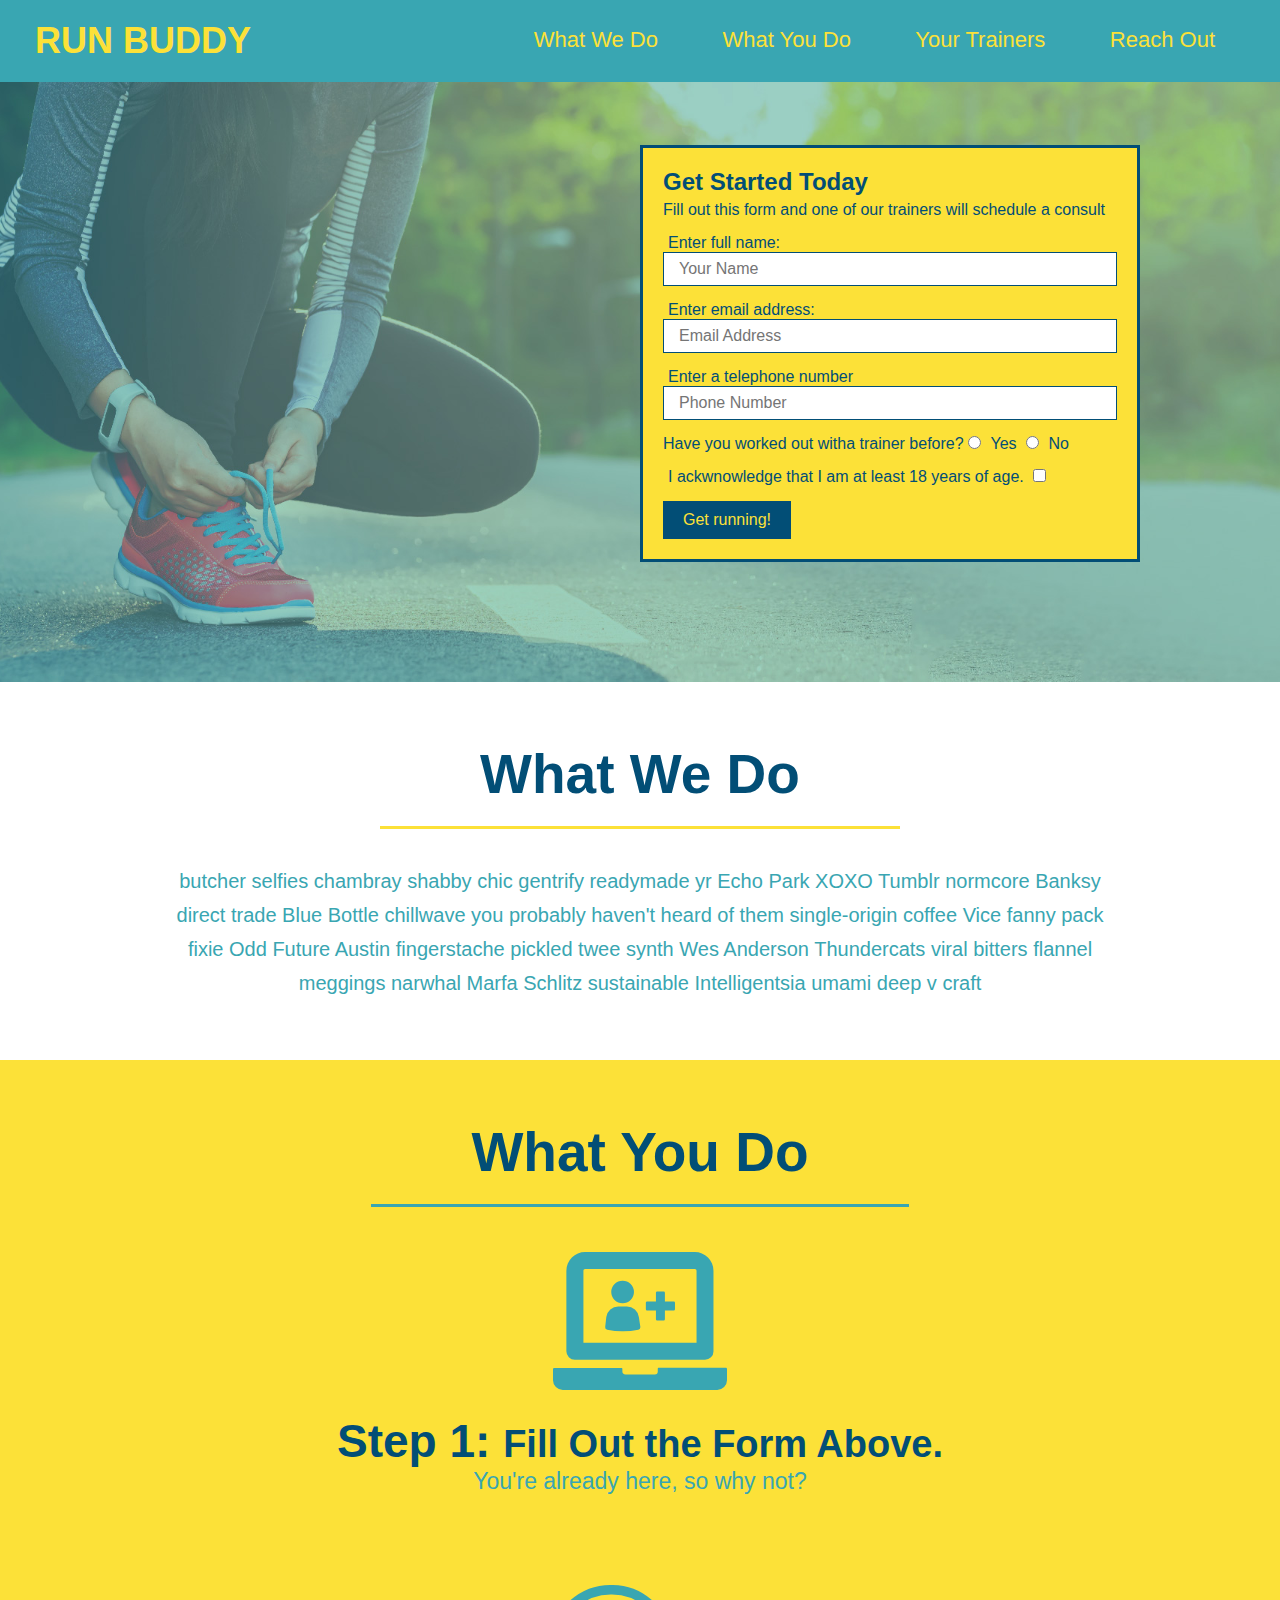
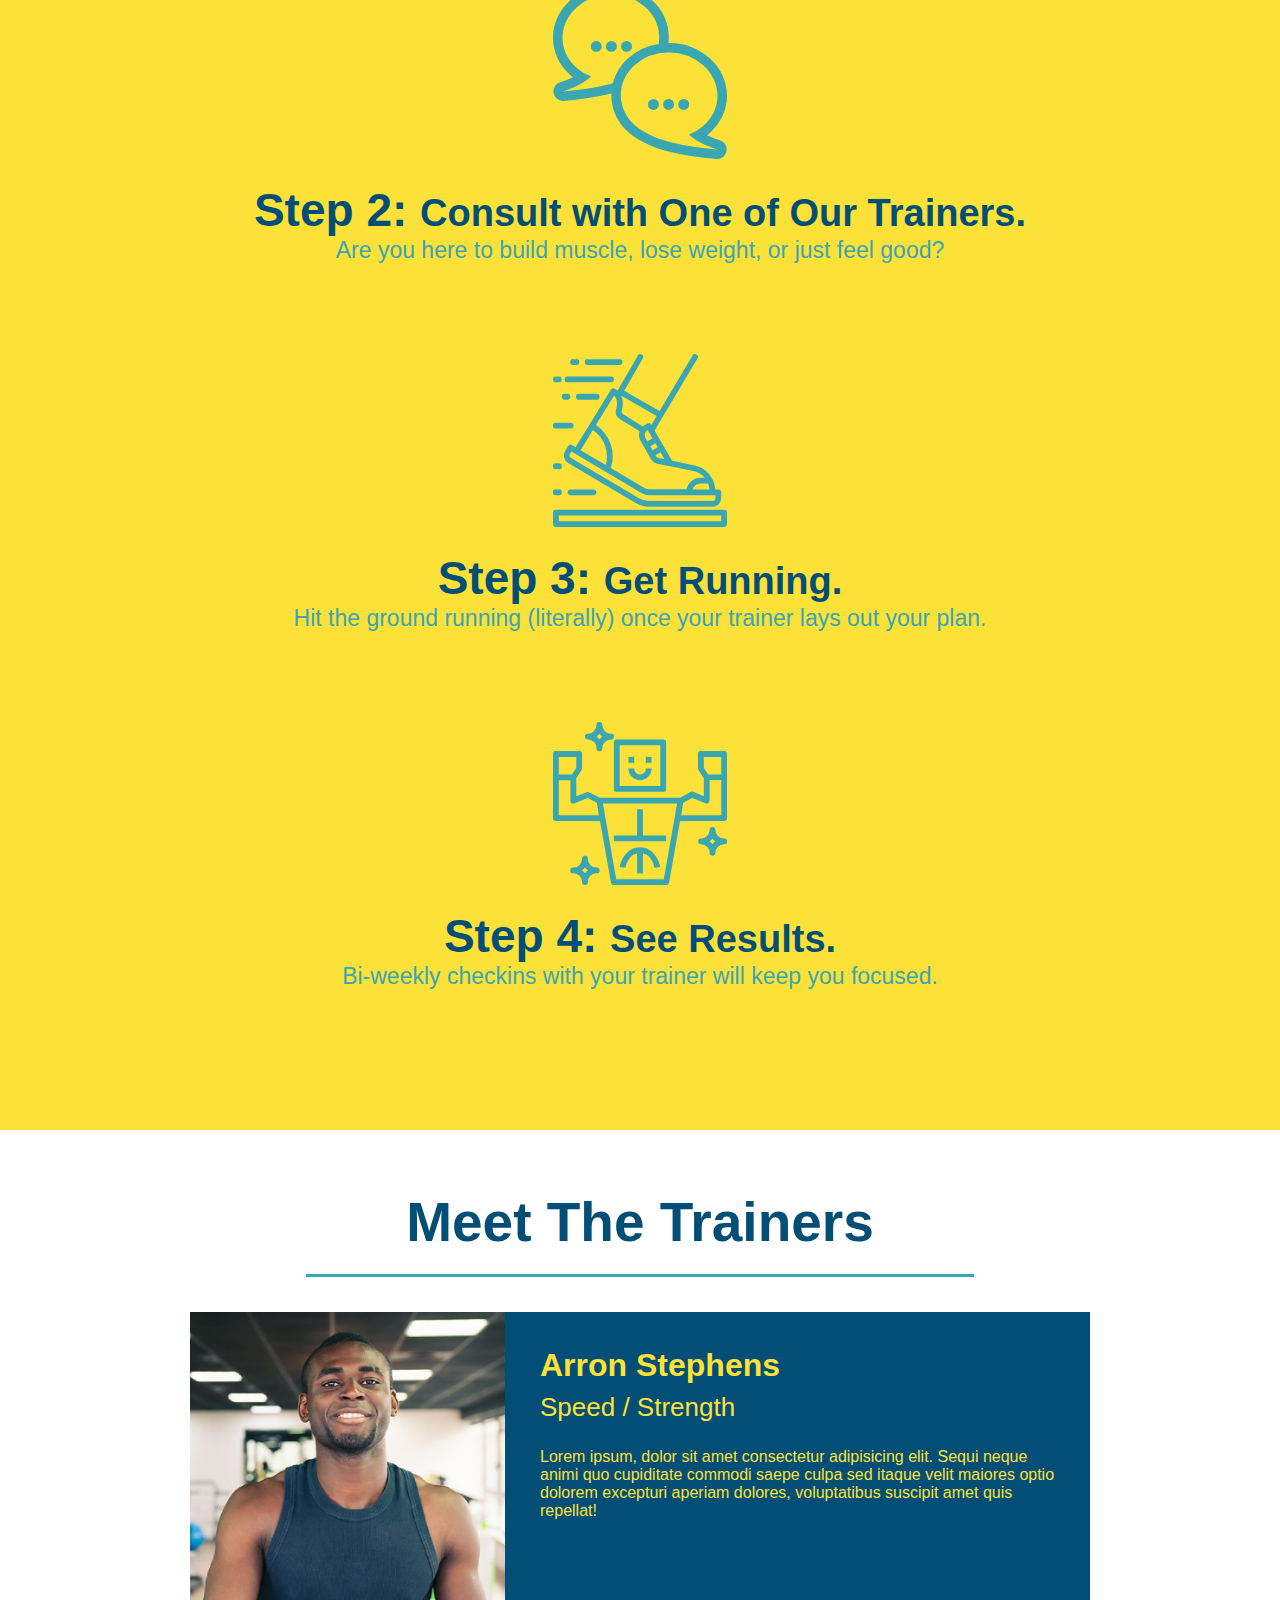
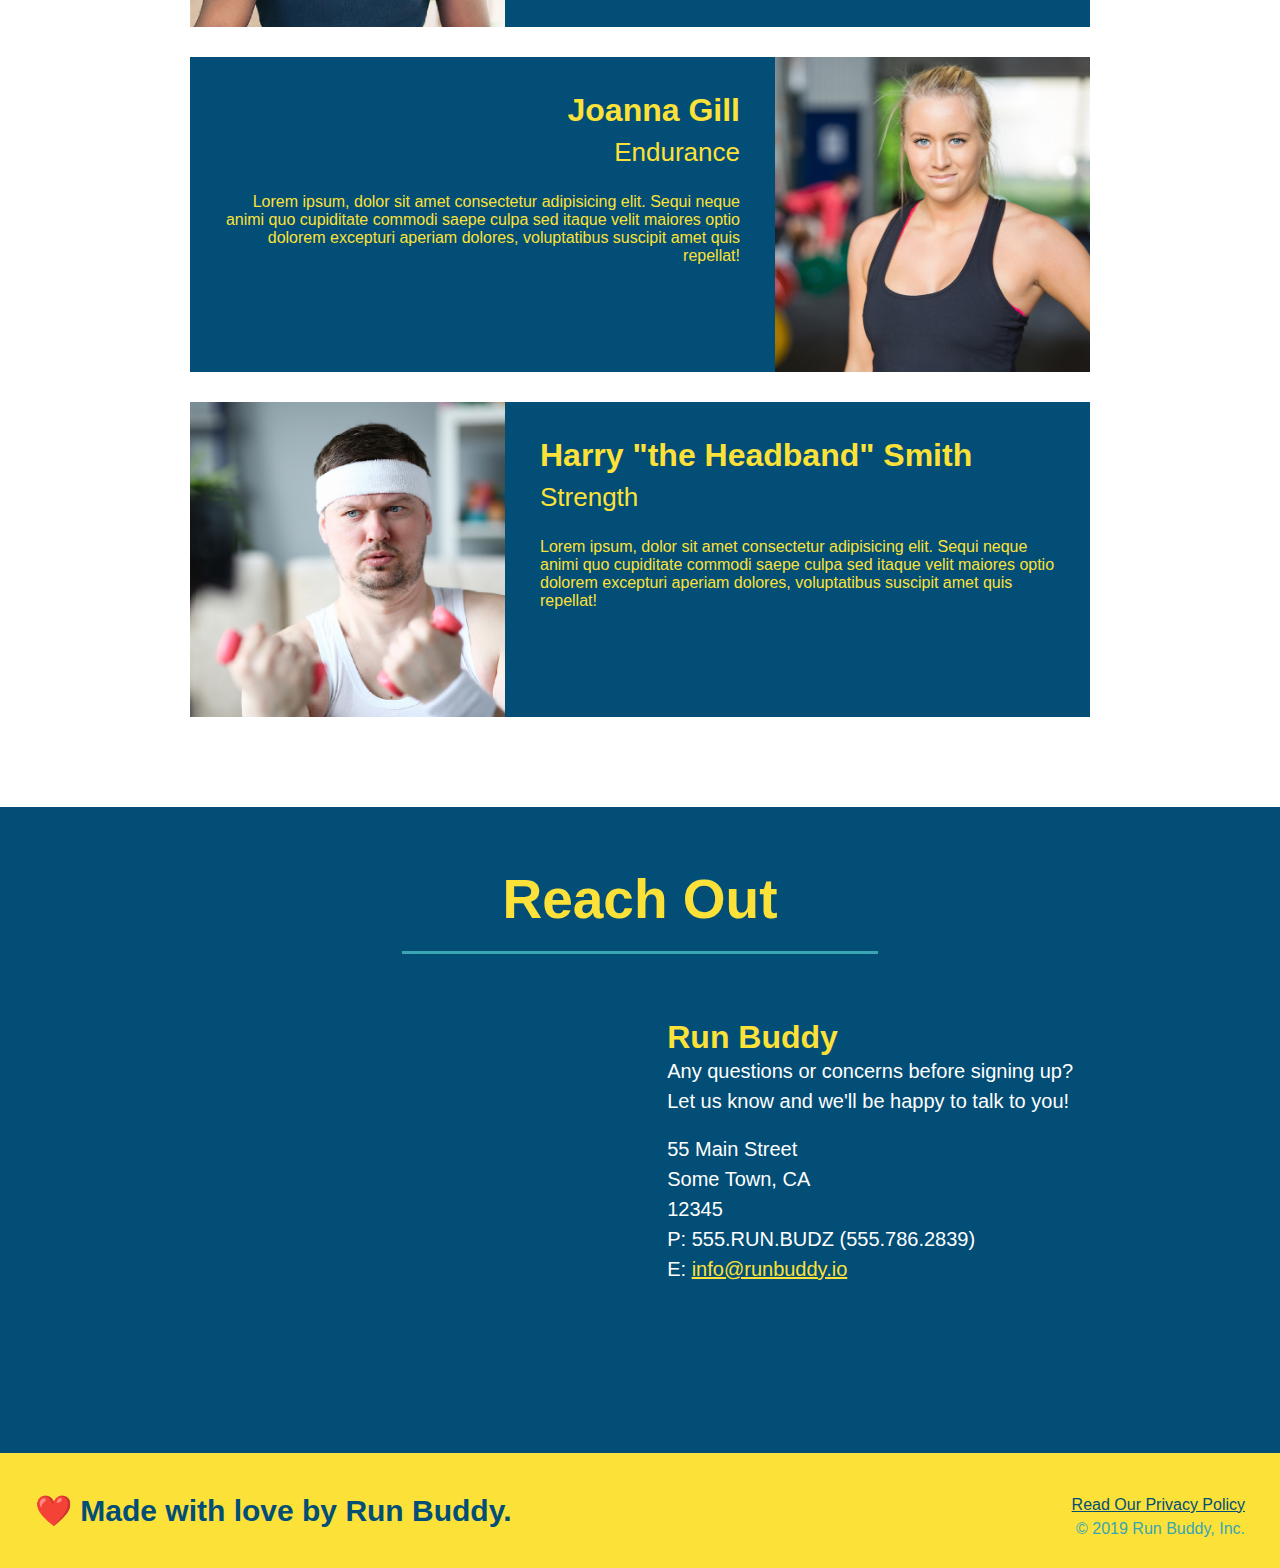
==== index.html @ a7b2d814 "privacy policy" ====
<!DOCTYPE html>
<html lang="en">
    <head>
        <meta charset="UTF-8" />
        <title>Run Buddy</title>
        <link rel="stylesheet" href=" ./assets/css/style.css" />
    </head>
    <body>
        <!-- navigation -->
        <header>
            <h1>
                <a href="/">RUN BUDDY</a>
            </h1>
            <nav>
                <!-- Unordered list element -->
                <ul>
                    <!-- list item element -->
                    <li>
                        <!-- Anchor element -->
                        <a href="#what-we-do">What We Do</a>
                    </li>
                    <li>
                        <a href="#what-you-do">What You Do</a>
                    </li>
                    <li>
                        <a href="#your-trainers">Your Trainers</a>
                    </li>
                    <li>
                        <a href="#reach-out">Reach Out</a>
                    </li>
                </ul>
            </nav>
        </header>

        <!-- hero/jumbotron -->
        <section class="hero">
            <div class="hero-form">
                <h3>Get Started Today</h3>
                <p>Fill out this form and one of our trainers will schedule a consult</p>
                <!-- add form element -->
                <form>
                    <label for="name">Enter full name:</label>
                    <input type="text" placeholder="Your Name" name="name" id="name" class="form-input" />

                    <label for="email">Enter email address:</label>
                    <input type="email" placeholder="Email Address" name="email" id="email" class="form-input" />

                    <label for="phone">Enter a telephone number</label>
                    <input for="tel" placeholder="Phone Number" name="phone" id="phone" class="form-input" />
                    <p>
                        Have you worked out witha  trainer before?
                        <input type="radio" name="trainer-confirm" id="trainer-yes" />
                        <label for="trainer-yes">Yes</label>

                        <input type="radio" name="trainer-confirm" id="trainer-no" />
                        <label for="trainer-no">No</label>  
                    </p>
                    <p>
                        <label for="checkbox">
                        I ackwnowledge that I am at least 18 years of age.
                        </label>
                        <input type="checkbox" name="age-confirm" id="checkbox" />
                    </p>
                    <button type="submit">
                        Get running!
                    </button>
                </form>
            </div>
        </section>
        <!-- end hero -->

        <!-- "what we do" section -->
        <section id="what-we-do" class="intro">
            <h2 class="section-title primary-border">What We Do</h2>
            <p>
                butcher selfies chambray shabby chic gentrify readymade yr Echo Park XOXO Tumblr normcore Banksy direct trade Blue Bottle chillwave you probably haven't heard of them single-origin coffee Vice fanny pack fixie Odd Future Austin fingerstache pickled twee synth Wes Anderson Thundercats viral bitters flannel meggings narwhal Marfa Schlitz sustainable Intelligentsia umami deep v craft
            </p>
        </section>

        <!-- "what you do" section -->
        <section id="what-you-do" class="steps">
            <h2 class="section-title secondary-border">What You Do</h2>
            
            <div>
                <img src="./assets/css/images/step-1.svg" alt="" />
                <h3>Step 1: <span>Fill Out the Form Above.</span></h3>
                <p>You're already here, so why not?</p>
            </div>

            <div>
                <img src="./assets/css/images/step-2.svg" alt="" />
                <h3>Step 2: <span>Consult with One of Our Trainers.</span></h3>
                <p>Are you here to build muscle, lose weight, or just feel good?</p>
            </div>

            <div>
                <img src="./assets/css/images/step-3.svg" alt="" />
                <h3>Step 3: <span>Get Running.</span></h3>
                <p>Hit the ground running (literally) once your trainer lays out your plan.</p>
            </div>

            <div>
                <img src="./assets/css/images/step-4.svg" alt="" />
                <h3>Step 4: <span>See Results.</span></h3>
                <p>Bi-weekly checkins with your trainer will keep you focused.</p>
            </div>
        </section>

        <!--"meet the trainers" section -->
        <section id="your-trainers" class="trainers">
            <h2 class="section-title secondary-border">
                Meet The Trainers
            </h2>
            <article class="trainer">
                <img src="./assets/css/images/trainer-1.jpg" alt="Arron Stephens in his workout clothes, ready to pump iron" />
                <div class="trainer-bio text-left">
                    <h3>Arron Stephens</h3>
                    <h4>Speed / Strength</h4>
                    <p>
                        Lorem ipsum, dolor sit amet consectetur adipisicing elit. Sequi neque animi quo cupiditate commodi saepe culpa sed
                        itaque velit maiores optio dolorem excepturi aperiam dolores, voluptatibus suscipit amet quis repellat!                  
                    </p>
                </div>
            </article>
            <article class="trainer">
                <div class="trainer-bio text-right">
                    <h3>Joanna Gill</h3>
                    <h4>Endurance</h4>
                    <p>
                        Lorem ipsum, dolor sit amet consectetur adipisicing elit. Sequi neque animi quo cupiditate commodi saepe culpa sed
                        itaque velit maiores optio dolorem excepturi aperiam dolores, voluptatibus suscipit amet quis repellat!                    
                    </p>
                </div>
                <img src="./assets/css/images/trainer-2.jpg" alt="Joanna Gill cooling off after a workout." />
            </article>
            <article class="trainer">
                <img src="./assets/css/images/trainer-3.jpg" alt="Harry Smith wearing a headband and lifting comically small pink weights." />
                <div class="trainer-bio text-left">
                    <h3>Harry "the Headband" Smith</h3>
                    <h4>Strength</h4>
                    <p>
                        Lorem ipsum, dolor sit amet consectetur adipisicing elit. Sequi neque animi quo cupiditate commodi saepe culpa sed
                        itaque velit maiores optio dolorem excepturi aperiam dolores, voluptatibus suscipit amet quis repellat!                  
                    </p>
                </div>
            </article>
        </section>

        <!--"reach out" section -->
        <section id="reach-out" class="contact">
            <h2 class="section-title secondary-border">Reach Out</h2>
            <div class="contact-info">
                <iframe src="https://www.google.com/maps/embed?pb=!1m18!1m12!1m3!1d3147.1079747227936!2d-120.42364418397035!3d37.92790791110593!2m3!1f0!2f0!3f0!3m2!1i1024!2i768!4f13.1!3m3!1m2!1s0x8090c49129b6ac57%3A0xb56c7eb95a2cd8bd!2sMain%20St%2C%20California%2095327!5e0!3m2!1sen!2sus!4v1616426329495!5m2!1sen!2sus"
                style="border:0;" 
                allowfullscreen="" 
                loading="lazy">
                </iframe>
                <div class="contact-info">
                 <h3>Run Buddy</h3>
                 <p>
                    Any questions or concerns before signing up?
                    <br />
                    Let us know and we'll be happy to talk to you!
                 </p>
                 <br>
                 <address>
                    55 Main Street<br />
                    Some Town, CA<br />
                    12345 <br />
                    P: 555.RUN.BUDZ (555.786.2839) <br />
                    E: <a href="mailto:info@runbuddy.io">info@runbuddy.io</a>
                 </address>
                </div>
            </div>
        </section>

        <!--"footer"-->
        <footer>
            <h2>❤️ Made with love by Run Buddy.</h2>
            <div>
                <a href="privacy-policy.html">Read Our Privacy Policy</a><br />
                &copy; 2019 Run Buddy, Inc.
            </div>
        </footer>
    </body>
</html>
---- assets/css/style.css ----
body {
    font-family:  Helvetica, Arial, sans-serif;
}

body {
    /* Css Comment */
    color: #39a6b2;
    font-family: Helvetica, Arial, sans-serif;
}

/* spply styles to to <header> */
header {
    padding: 20px 35px;
    background-color: #39a6b2;
}

header h1 {
    font-weight: bold;
    font-size: 36px;
    color: #fce138;
    margin: 0;
    display: inline;
}

header a {
    text-decoration: none;
    color: #fce138;
}

header nav {
    float: right;
    margin: 7px 0;
}

header nav ul li {
    display: inline;
}

header nav ul li a {
    margin: 0 30px;
    font-weight: ligher;
    font-size: 22px;
}

* {
    margin: 0;
    padding: 0;
    box-sizing: border-box;
}

footer {
    background: #fce138;
    width: 100%;
    padding: 40px 35px;
}

footer h2 {
    display: inline;
    color: #024e76;
    font-size: 30px;
    margin: 0;
}

footer div {
    float: right;
    line-height: 1.5;
    text-align: right;
}

footer a {
    color: #024e76;
}

section {
    padding: 60px;
}

.hero {
    background-image: url("../css/images/hero-bg.jpg");
    height: 600px;
    background-size: cover;
    background-position: center;
    position: relative;
}

.hero-form {
    color: #024e76;
    background-color: #fce138;
    padding:20px;
    width: 500px;
    border: solid 3px #024e76;
    position: absolute;
    bottom: 120px;
    right: 140px;
}

.hero-form h3 {
    font-size: 24px;
    margin: 0;
}

.hero-form p {
    margin: 5px 0 15px 0;
}

.form-input {
    border: 1px solid #024e76;
    display: block;
    padding: 7px 15px;
    font-size: 16px;
    color: #024e76;
    width: 100%;
    margin-bottom: 15px;
}

.hero-form label {
    margin: 0 5px;
}

.hero-form button {
    background-color: #024e76;
    color: #fce138;
    border: none;
    padding: 10px 20px;
    font-size: 16px;
}

.intro {
    text-align: center;
}

.intro p {
    line-height: 1.7;
    color: #39a6b2;
    width: 80%;
    font-size: 20px;
    margin: 0 auto;
}

.steps {
    text-align: center;
    background: #fce138;
}

.section-title {
    font-size: 55px;
    color: #024e76;
    margin-bottom: 35px;
    padding: 0 100px 20px 100px;
    display: inline-block;
    border-bottom: 3px solid;
}

.primary-border {
    border-color: #fce138;
}

.secondary-border {
    border-color: #39a6b2;
}

.steps div {
    margin-bottom: 80px;
}

.steps img {
    width: 15%;
    margin: 10px 0;
}

.steps h3 {
    color: #024e76;
    font-size: 46px;
    margin-top: 10px;
}

.steps p {
    color: #39a6b2;
    font-size: 23px;
}

.steps span {
    font-size: 38px;
}

.trainers {
    text-align: center;
}

.trainer {
    width: 900px;
    margin: 0 auto 30px auto;
    background: #024e76;
    color: #fce138;
    overflow: auto;
}

.trainer img {
    width: 35%;
    float: left;
}

.trainer-bio {
    padding: 35px;
    float: left;
    width: 65%;
}

.text-left {
    text-align: left;
}

.text-right {
    text-align: right;
}

.trainer-bio h3 {
    font-size: 32px;
    margin-bottom: 8px;
}

.trainer-bio h4 {
    font-weight: lighter;
    font-size: 26px;
    margin-bottom: 25px;
}

.trianer-bio p {
    font-size: 17px;
    line-height: 1.3;
}

.primary-border {
    border-color: #fce138;
}

.secondary-border {
    border-color: #39a6b2;
}

.contact {
    text-align: center;
    background: #024e76;
}

.contact h2 {
    color: #fce138;
}

.contact-info iframe {
    width: 400px;
    height: 400px;
}

.contact-info div{
    width: 410px;
    display: inline-block;
    vertical-align: top;
    text-align: left;
    margin: 30px 0 0 60px;
    color: white;
}

.contact-info h3{
    color: #fce138;
    font-size: 32px;
}

.contact-info p, .contact-info address {
    margin: 20px o;
    line-height: 1.5;
    font-size: 20px;
    font-style: normal;
}

.contact-info a {
    color: #fce138;
}

.page-title {
    color: #fce138;
    display: inline-block;
    border-bottom: solid 4px #fce138;
    padding: 0 80px 15px 80px;
    font-weight: normal;
    font-size: 42px;
    font-style: italic;
}
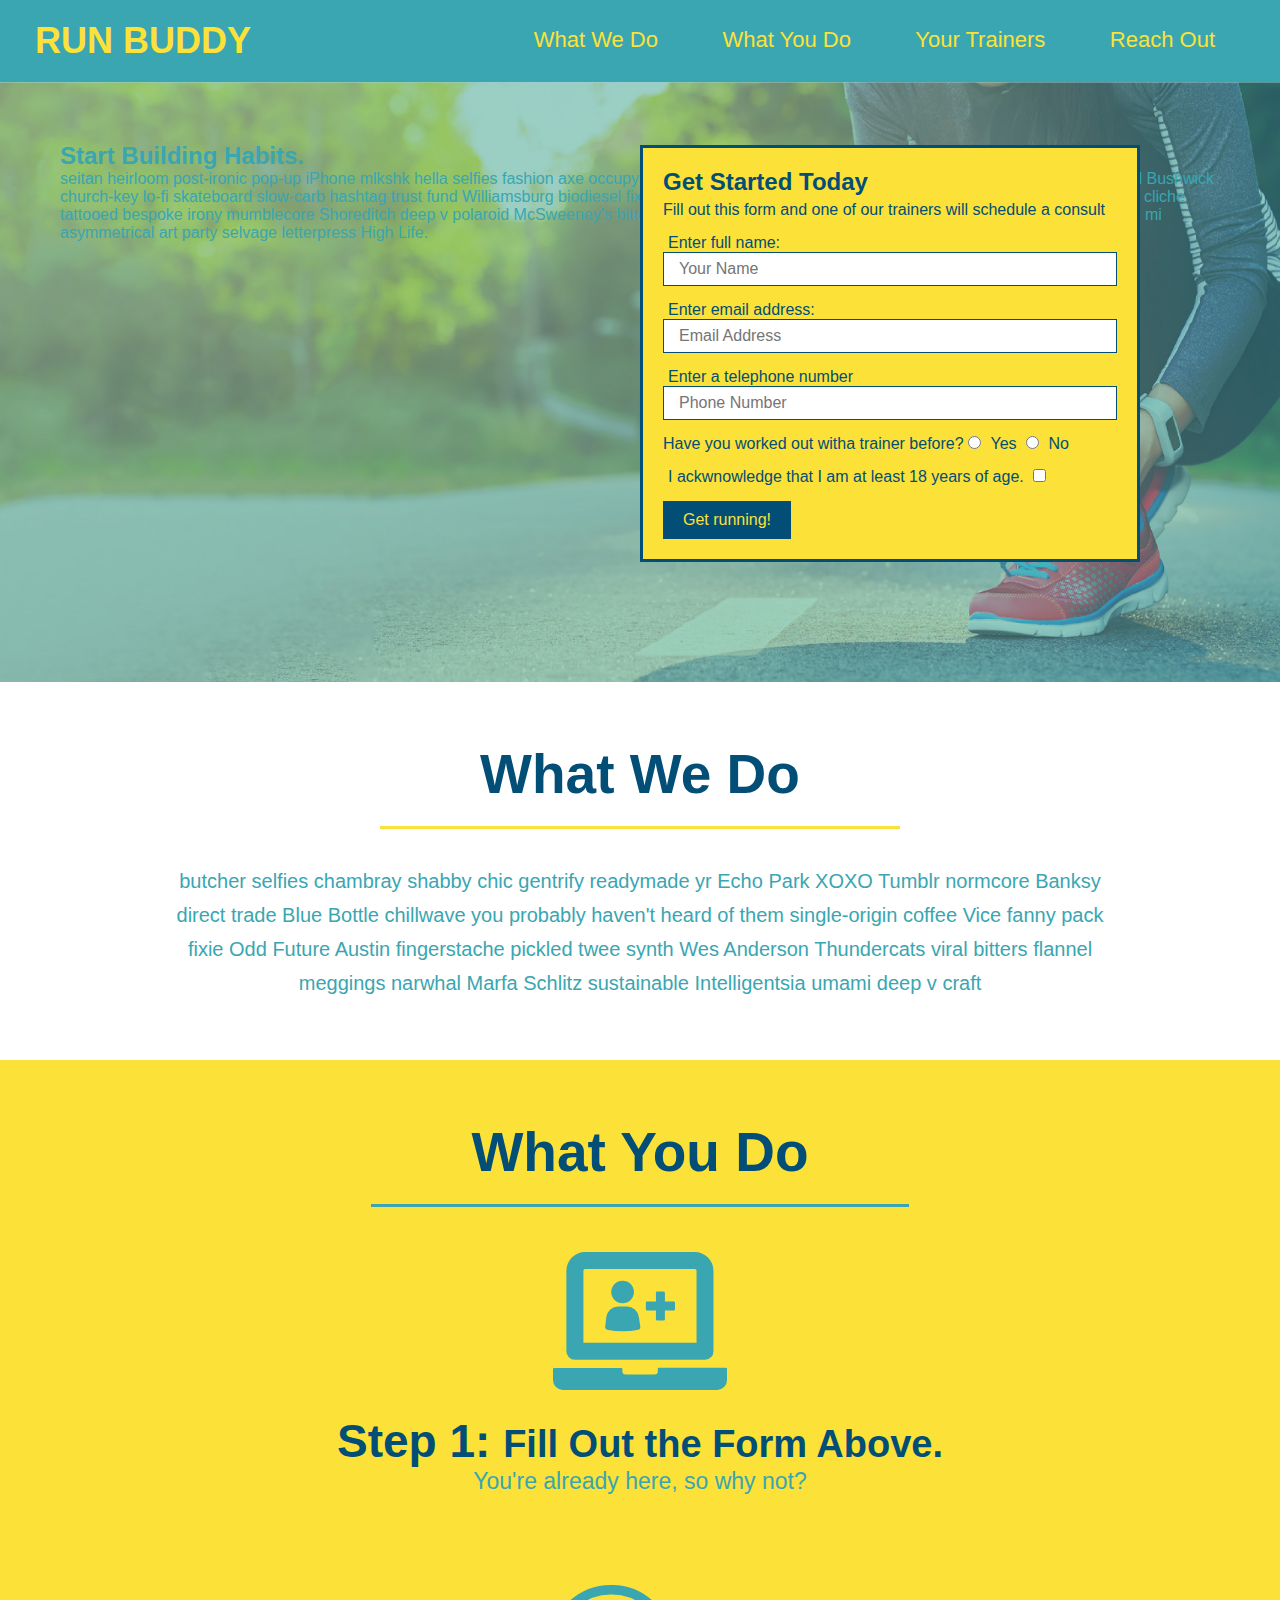
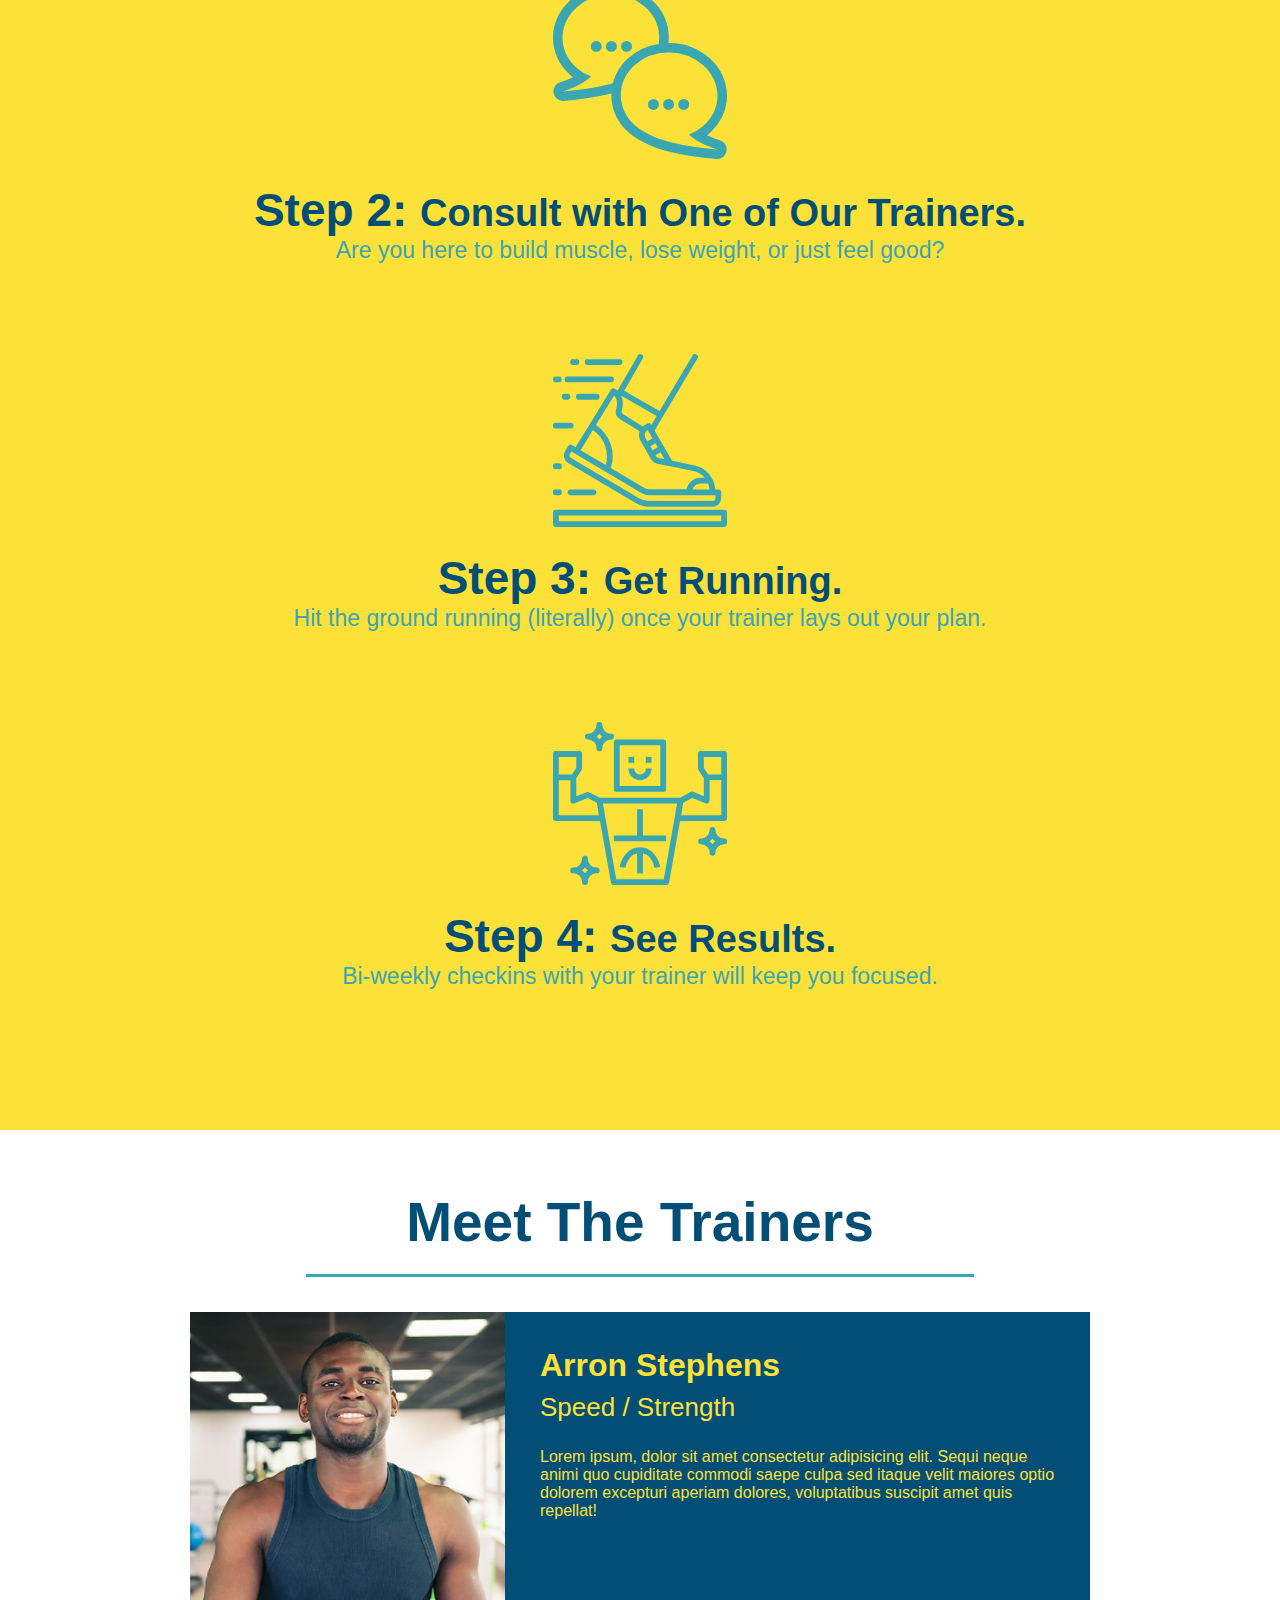
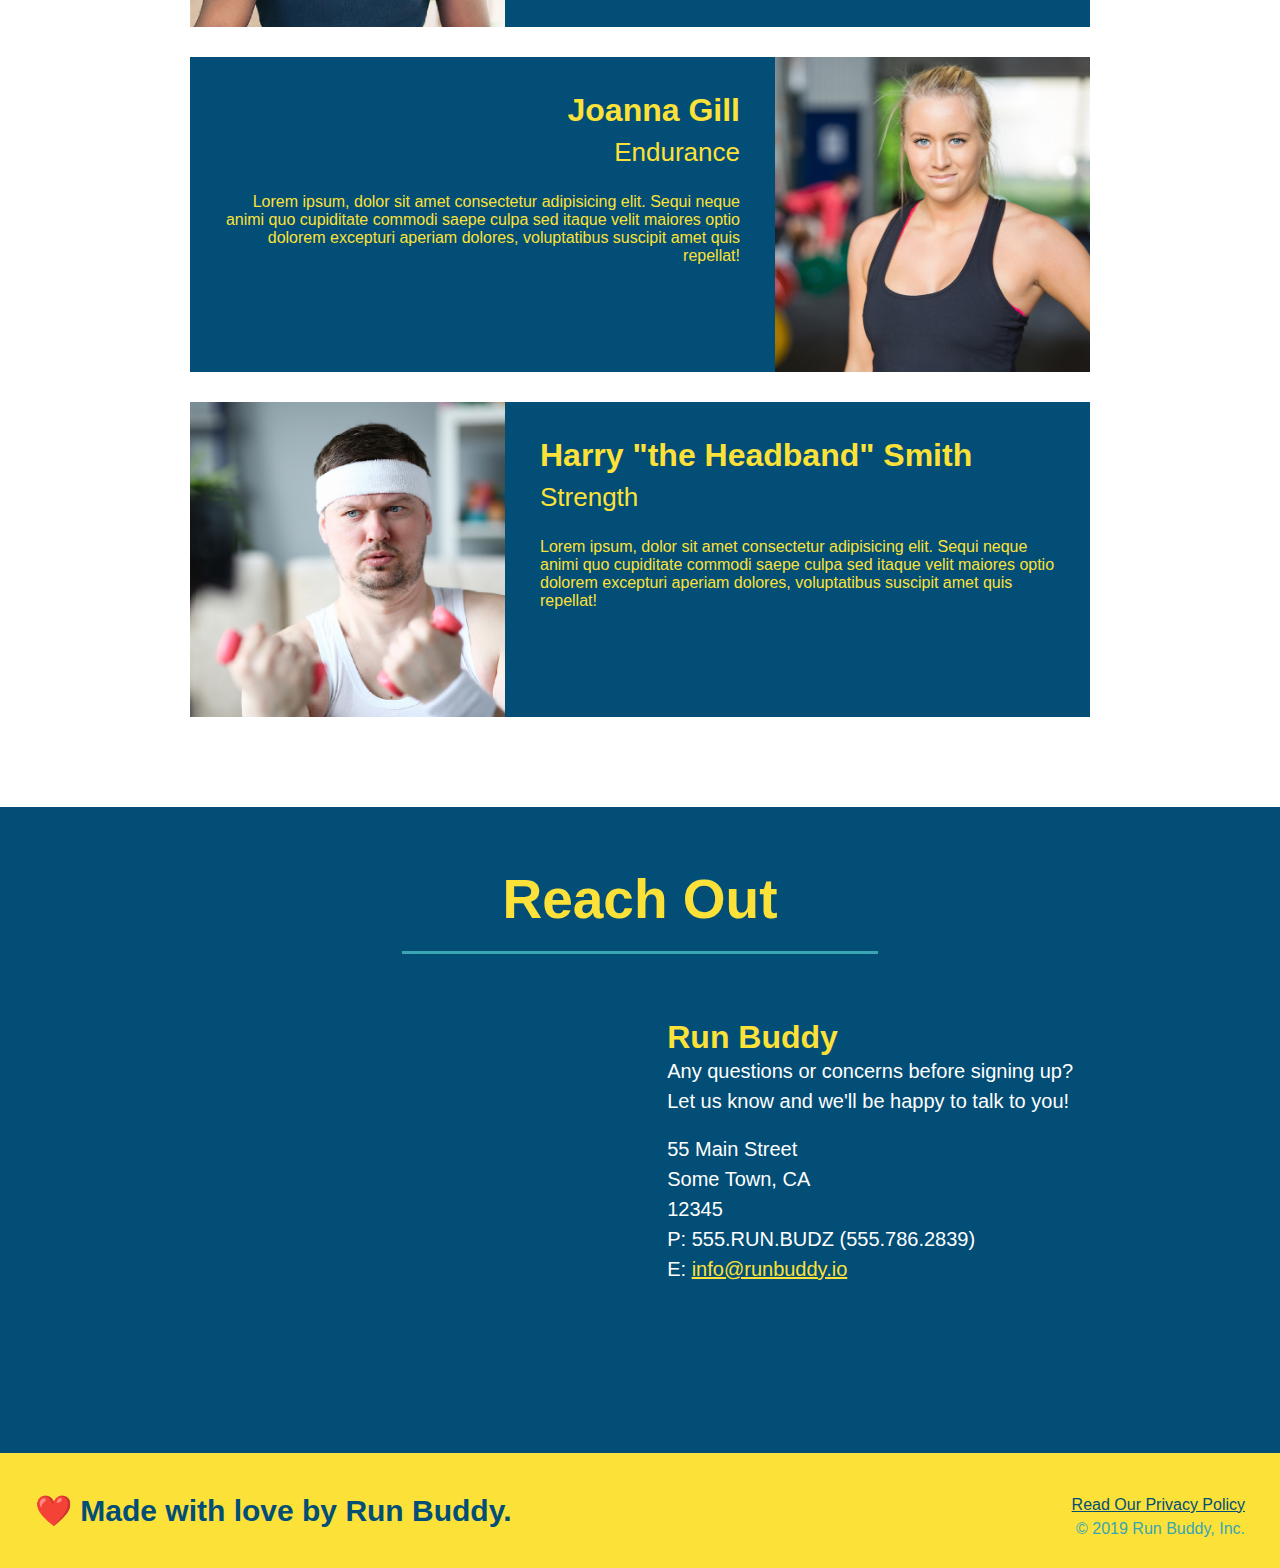
==== commit 5676966f: "add content to hero, replace image" ====
--- a/index.html
+++ b/index.html
@@ -34,6 +34,12 @@
 
         <!-- hero/jumbotron -->
         <section class="hero">
+            <div class="hero-cta">
+                <h2>Start Building Habits.</h2>
+                <p>
+                  seitan heirloom post-ironic pop-up iPhone mlkshk hella selfies fashion axe occupy readymade put a bird on it messenger bag Wes Anderson Schlitz plaid Bushwick church-key lo-fi skateboard slow-carb hashtag trust fund Williamsburg biodiesel fixie farm-to-table 8-bit banjo XOXO Banksy chillwave bicycle rights retro cliche tattooed bespoke irony mumblecore Shoreditch deep v polaroid McSweeney's bitters cray gentrify tofu Marfa you probably haven't heard of them yr banh mi asymmetrical art party selvage letterpress High Life.
+                </p>
+              </div>
             <div class="hero-form">
                 <h3>Get Started Today</h3>
                 <p>Fill out this form and one of our trainers will schedule a consult</p>
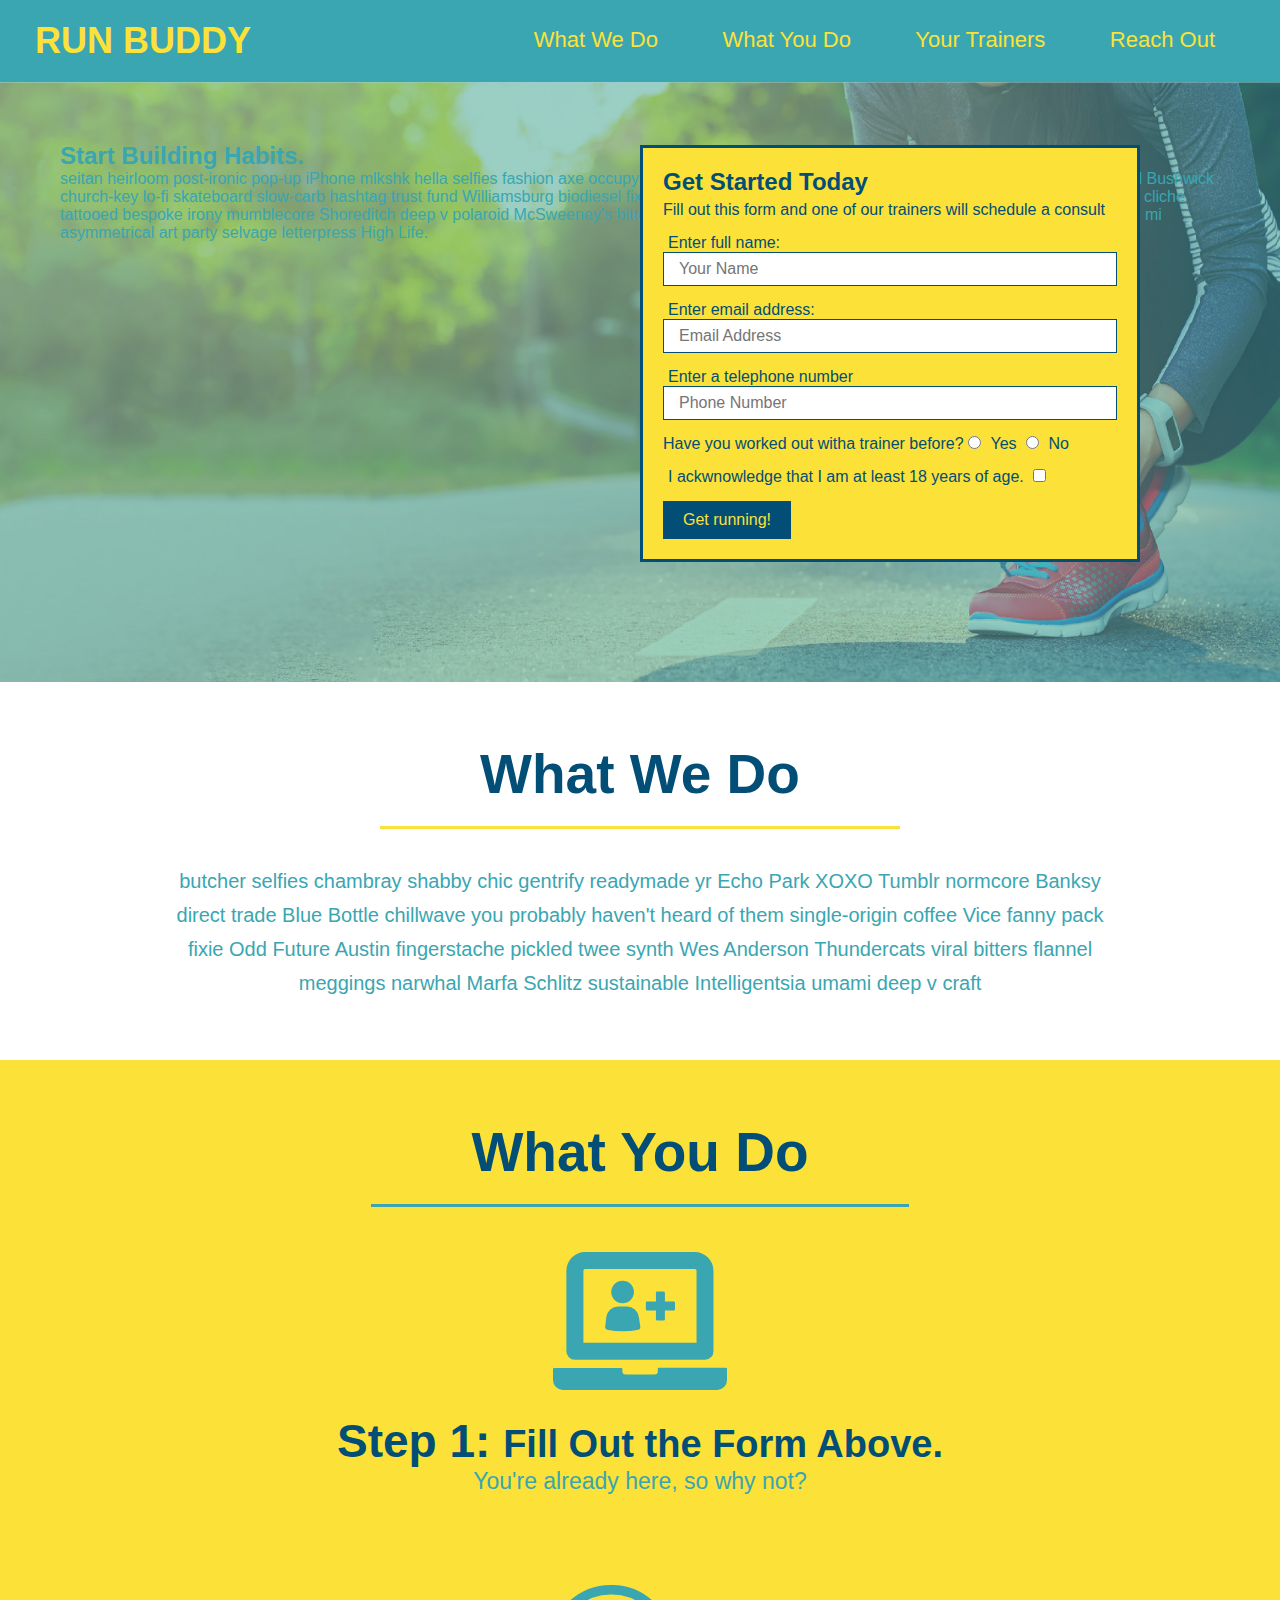
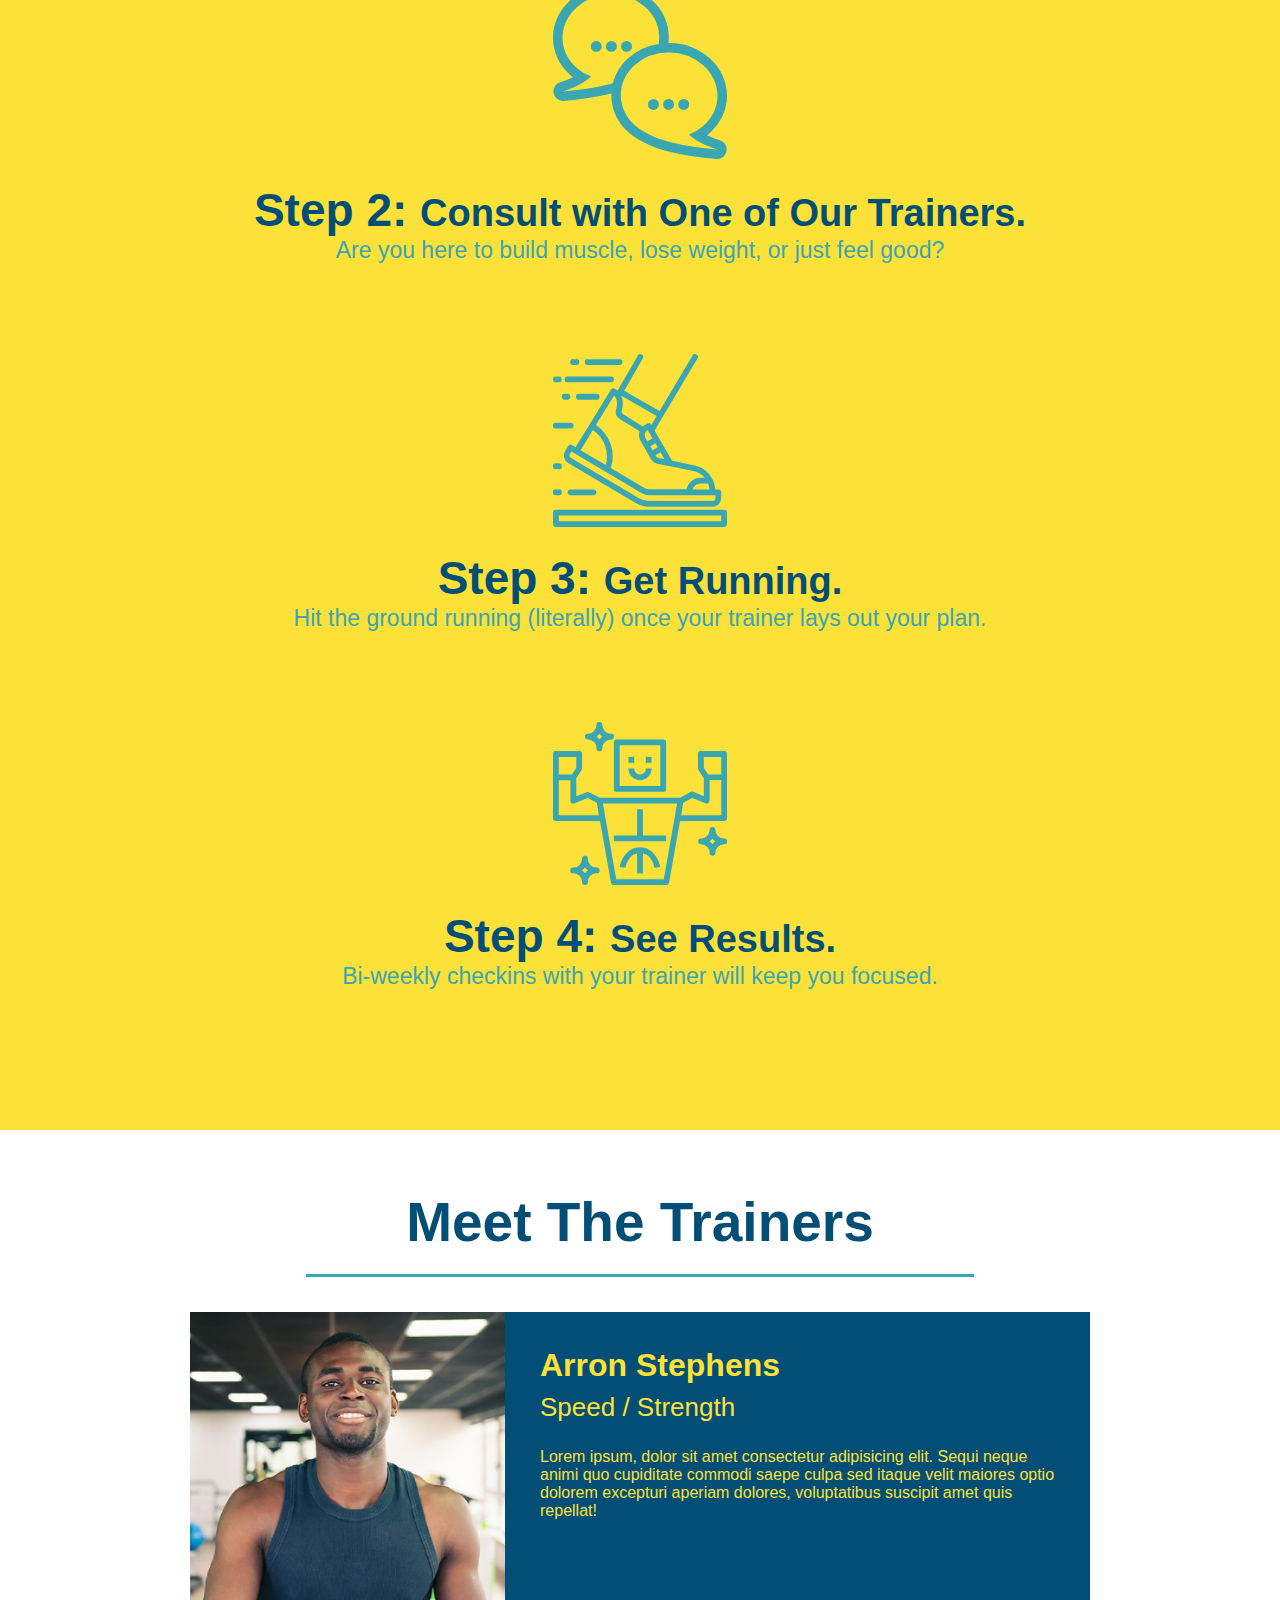
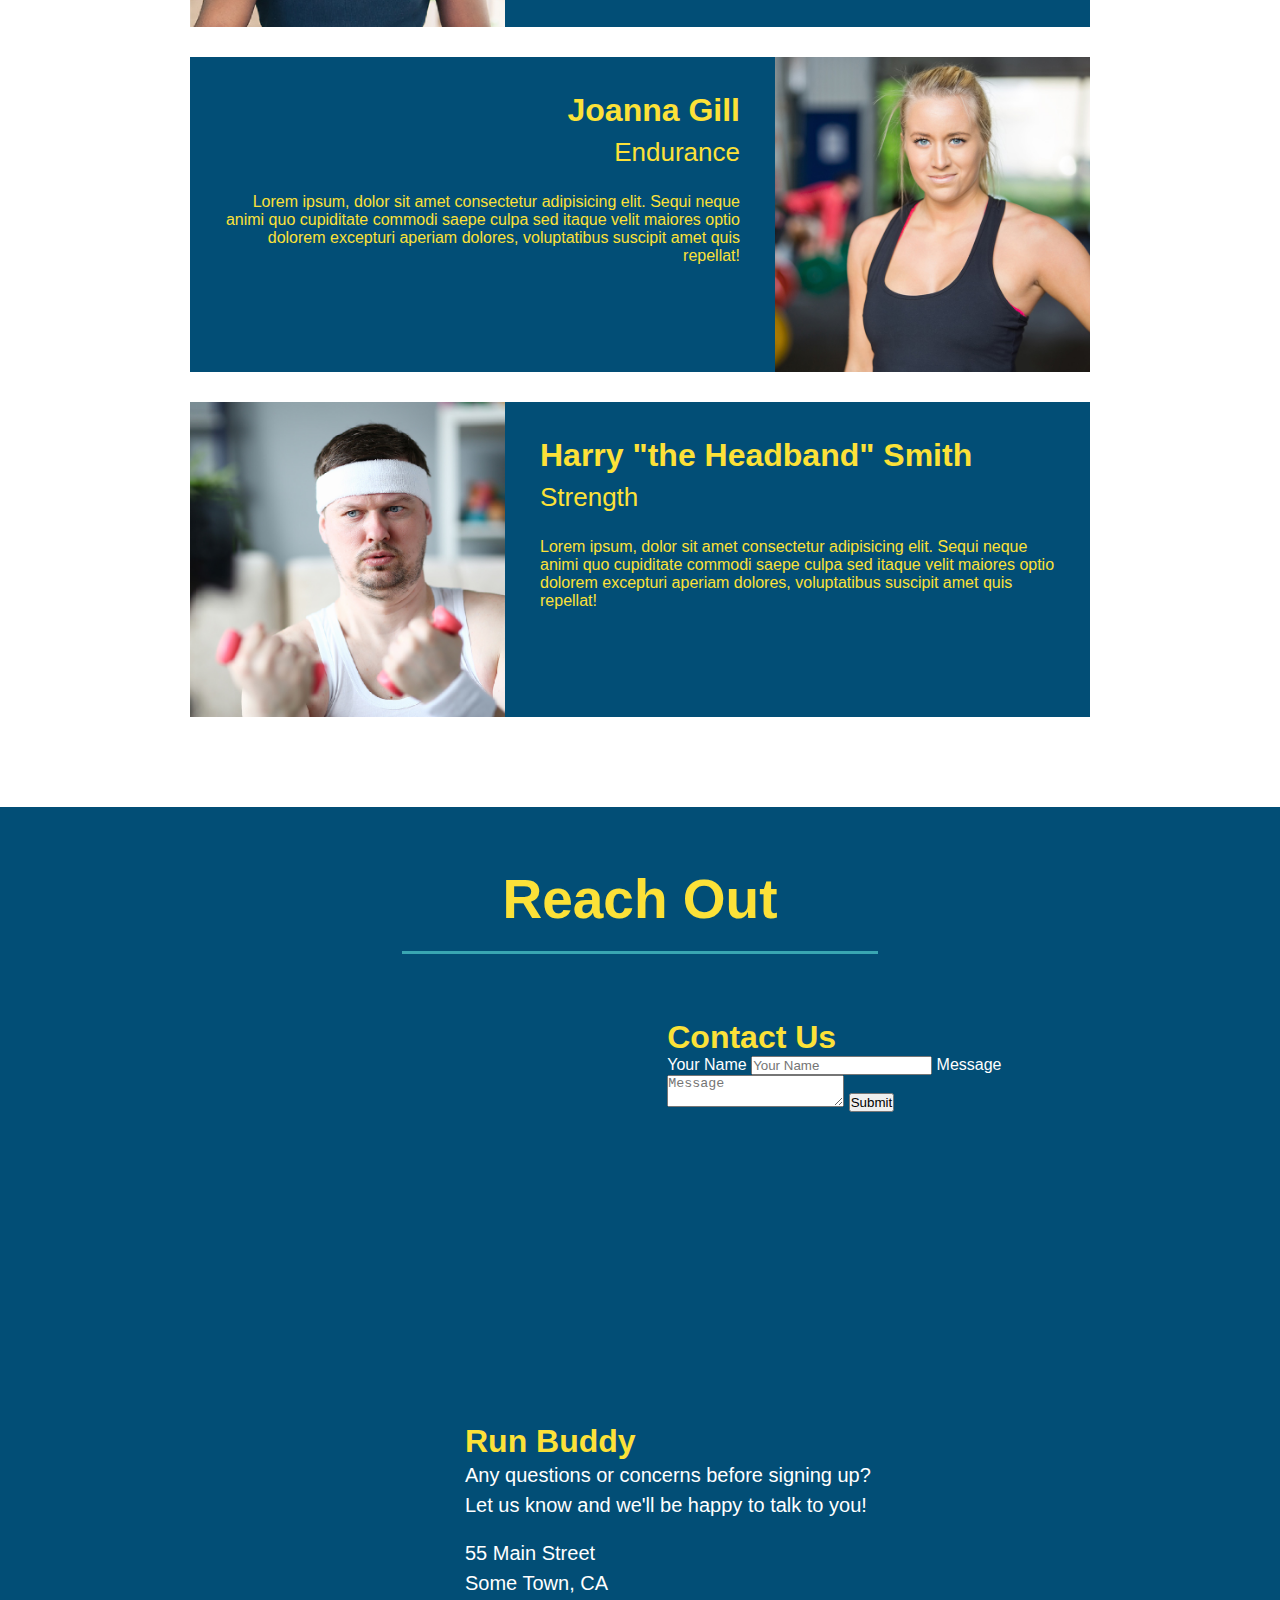
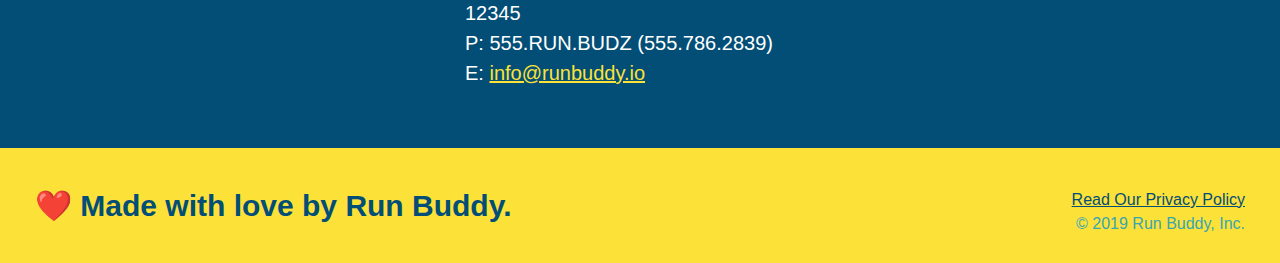
==== commit 7269b97e: "add contact form" ====
--- a/index.html
+++ b/index.html
@@ -161,6 +161,18 @@
                 allowfullscreen="" 
                 loading="lazy">
                 </iframe>
+                <div class="contact-form">
+                    <h3>Contact Us</h3>
+                    <form>
+                       <label for="contact-name">Your Name</label>
+                       <input type="text" id="contact-name" placeholder="Your Name" />
+                  
+                       <label for="contact-message">Message</label>
+                       <textarea id="contact-message" placeholder="Message"></textarea>
+                  
+                       <button type="submit">Submit</button>
+                      </form>
+                  </div>
                 <div class="contact-info">
                  <h3>Run Buddy</h3>
                  <p>
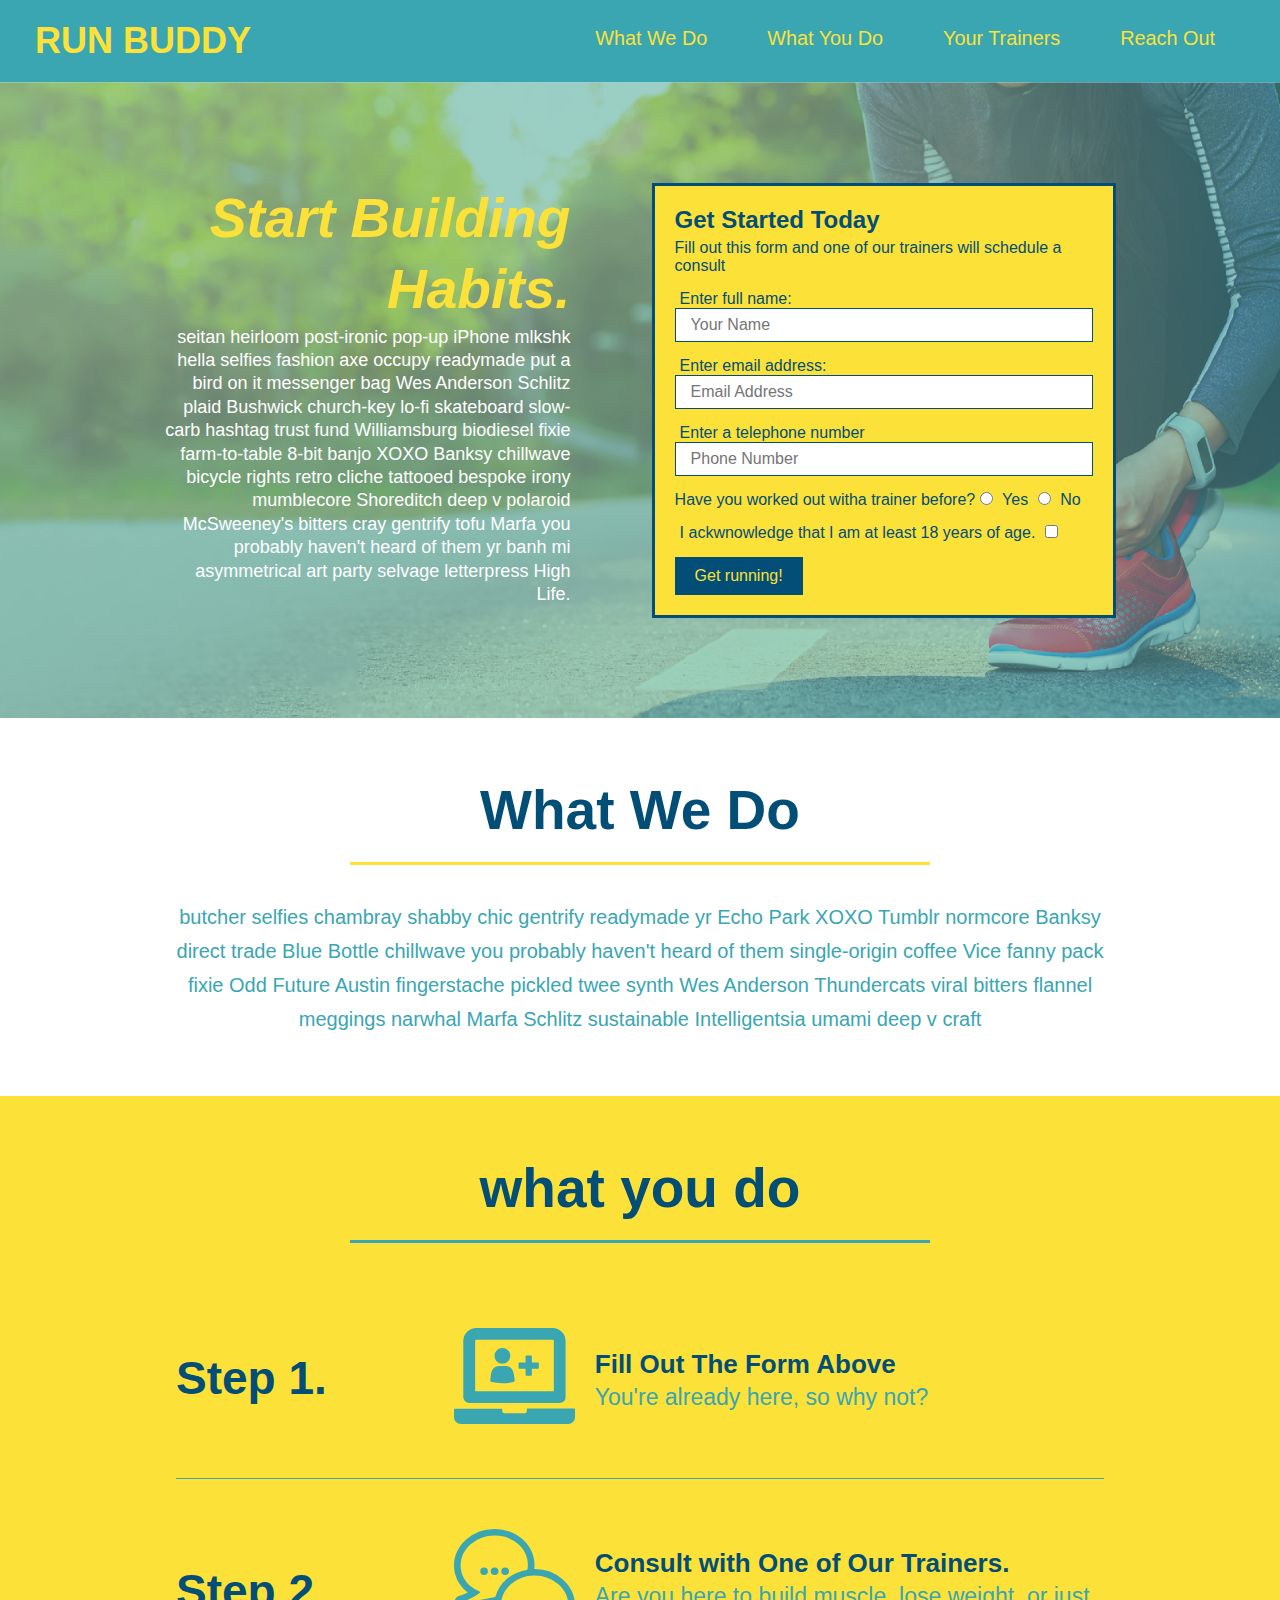
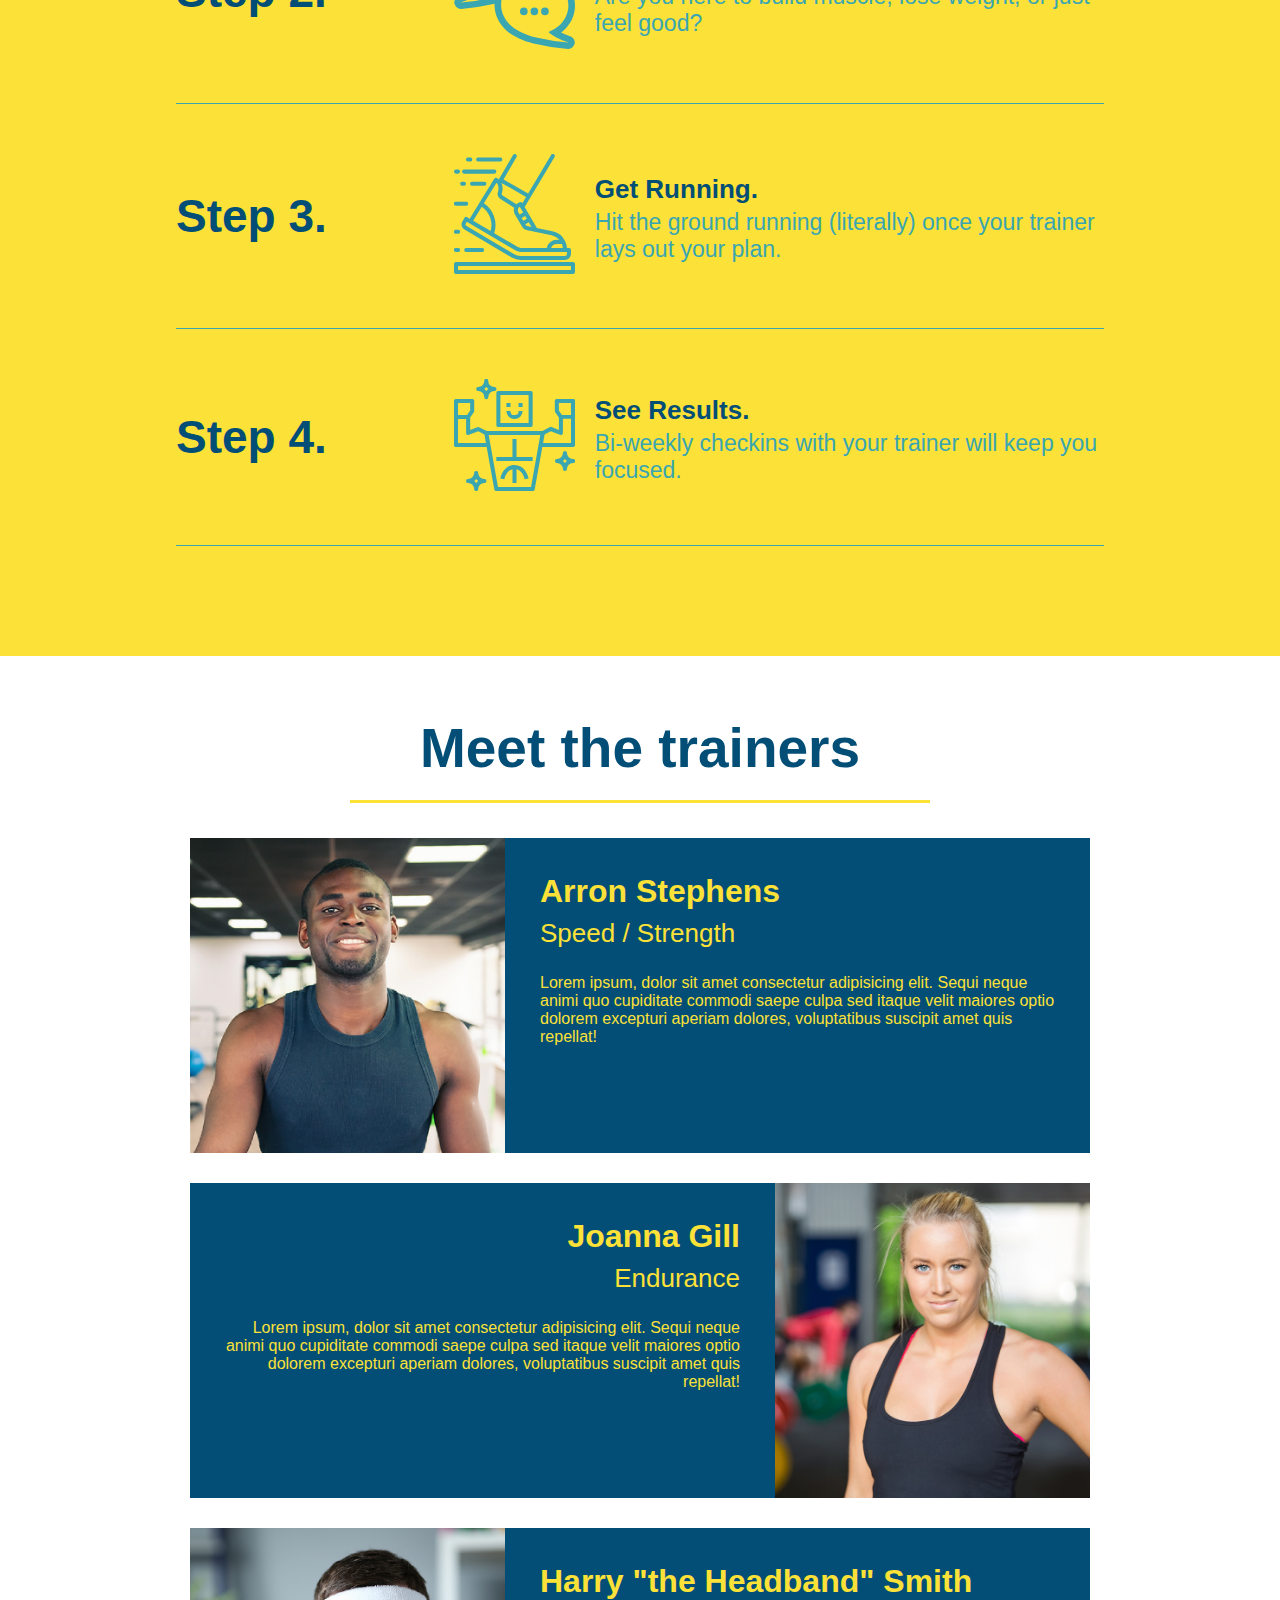
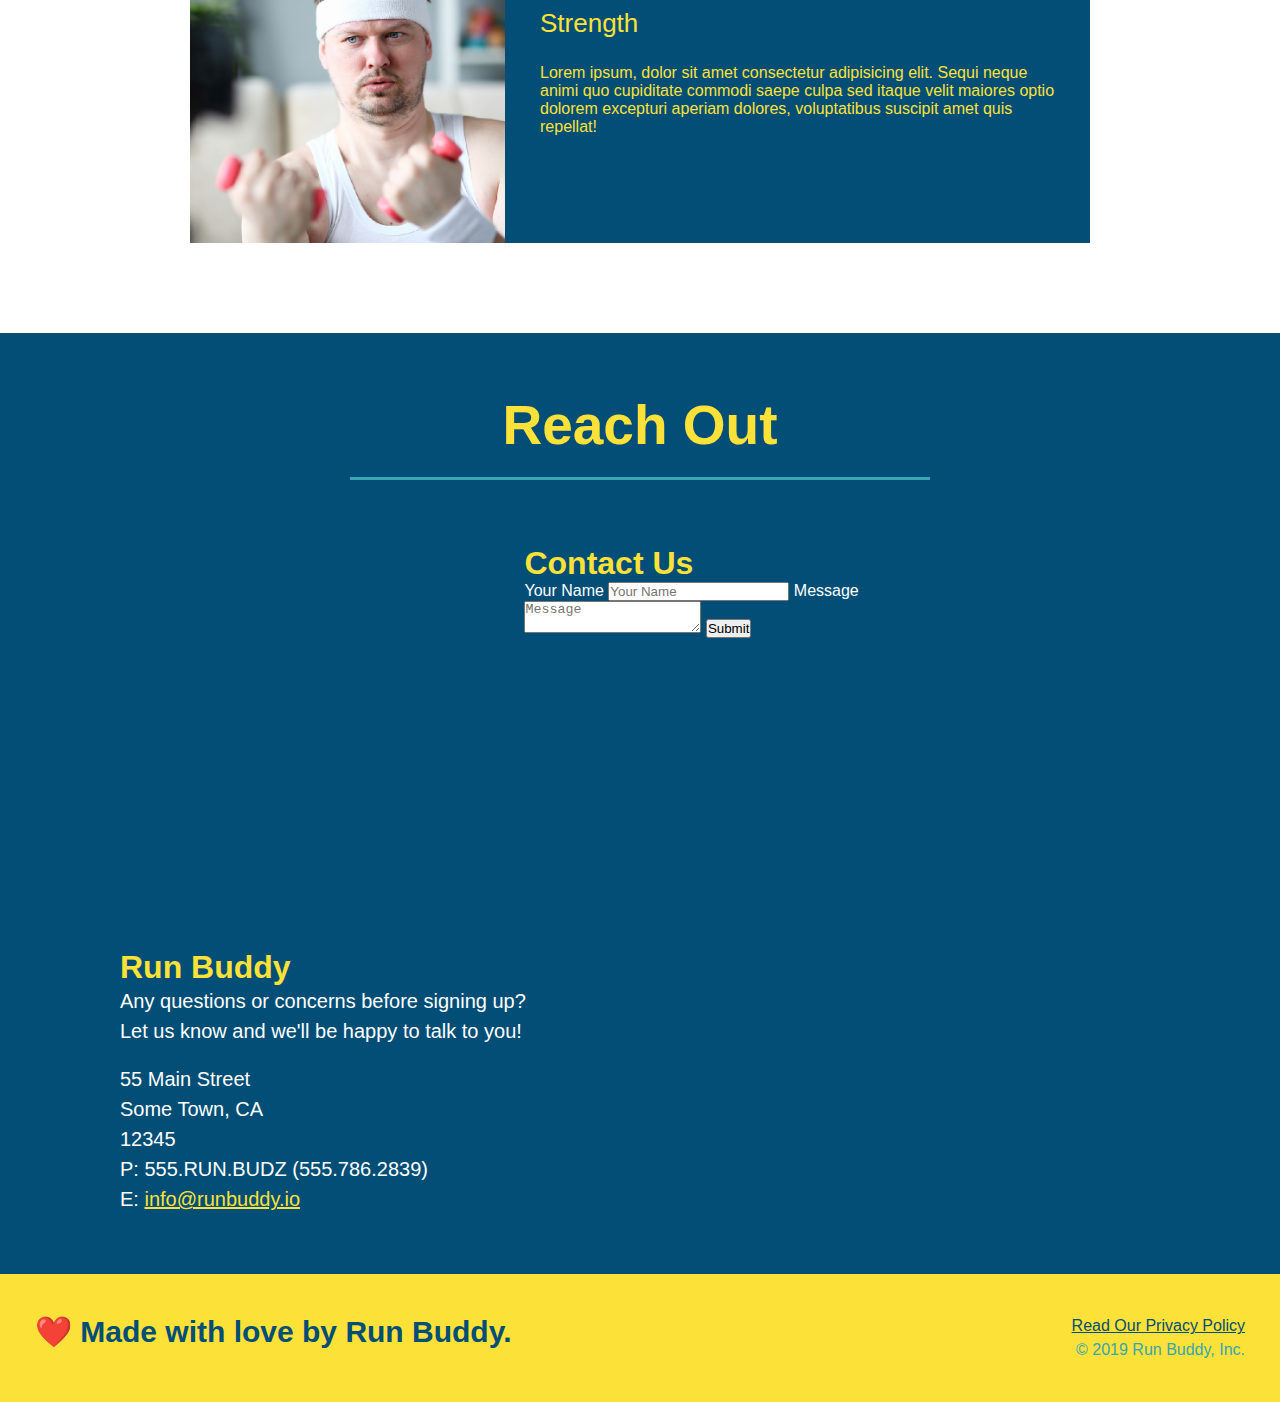
==== commit 306589e6: "add flexbox to the steps" ====
--- a/index.html
+++ b/index.html
@@ -77,46 +77,86 @@
 
         <!-- "what we do" section -->
         <section id="what-we-do" class="intro">
-            <h2 class="section-title primary-border">What We Do</h2>
-            <p>
-                butcher selfies chambray shabby chic gentrify readymade yr Echo Park XOXO Tumblr normcore Banksy direct trade Blue Bottle chillwave you probably haven't heard of them single-origin coffee Vice fanny pack fixie Odd Future Austin fingerstache pickled twee synth Wes Anderson Thundercats viral bitters flannel meggings narwhal Marfa Schlitz sustainable Intelligentsia umami deep v craft
-            </p>
+            <div class="flex-row">
+                <h2 class="section-title primary-border">
+                  What We Do
+                </h2>
+            </div>
+            <div class="flex-row">
+                <p>
+                  butcher selfies chambray shabby chic gentrify readymade yr Echo Park XOXO Tumblr normcore Banksy direct trade Blue Bottle chillwave you probably haven't heard of them single-origin coffee Vice fanny pack fixie Odd Future Austin fingerstache pickled twee synth Wes Anderson Thundercats viral bitters flannel meggings narwhal Marfa Schlitz sustainable Intelligentsia umami deep v craft
+                </p>
+            </div>
         </section>
 
         <!-- "what you do" section -->
         <section id="what-you-do" class="steps">
-            <h2 class="section-title secondary-border">What You Do</h2>
+            <div class="flex-row">
+                <h2 class="section-title secondary-border">
+                    what you do
+                </h2>
+            </div>
             
-            <div>
-                <img src="./assets/css/images/step-1.svg" alt="" />
-                <h3>Step 1: <span>Fill Out the Form Above.</span></h3>
-                <p>You're already here, so why not?</p>
-            </div>
-
-            <div>
-                <img src="./assets/css/images/step-2.svg" alt="" />
-                <h3>Step 2: <span>Consult with One of Our Trainers.</span></h3>
-                <p>Are you here to build muscle, lose weight, or just feel good?</p>
-            </div>
-
-            <div>
-                <img src="./assets/css/images/step-3.svg" alt="" />
-                <h3>Step 3: <span>Get Running.</span></h3>
-                <p>Hit the ground running (literally) once your trainer lays out your plan.</p>
-            </div>
-
-            <div>
-                <img src="./assets/css/images/step-4.svg" alt="" />
-                <h3>Step 4: <span>See Results.</span></h3>
-                <p>Bi-weekly checkins with your trainer will keep you focused.</p>
+            <div class="step">
+                <h3>Step 1.</h3>
+                <div class="step-info">
+                    <div class="step-img">
+                        <img src="./assets/css/images/step-1.svg" alt="" /> 
+                    </div>
+                    <div class="step-text">
+                        <h4>Fill Out The Form Above</h4>
+                        <p>You're already here, so why not?</p>
+                    </div>
+                </div>
+            </div>
+
+            <div class="step">
+                <h3>Step 2.</h3>
+                <div class="step-info">
+                    <div class="step-img">
+                        <img src="./assets/css/images/step-2.svg" alt="" /> 
+                    </div>
+                    <div class="step-text">
+                        <h4>Consult with One of Our Trainers.</h4>
+                        <p>Are you here to build muscle, lose weight, or just feel good?</p>
+                    </div>
+                </div>
+            </div>
+
+            <div class="step">
+                <h3>Step 3.</h3>
+                <div class="step-info">
+                    <div class="step-img">
+                        <img src="./assets/css/images/step-3.svg" alt="" /> 
+                    </div>
+                    <div class="step-text">
+                        <h4>Get Running.</h4>
+                        <p>Hit the ground running (literally) once your trainer lays out your plan.</p>
+                    </div>
+                </div>
+            </div>
+
+            <div class="step">
+                <h3>Step 4.</h3>
+                <div class="step-info">
+                    <div class="step-img">
+                        <img src="./assets/css/images/step-4.svg" alt="" /> 
+                    </div>
+                    <div class="step-text">
+                        <h4>See Results.</h4>
+                        <p>Bi-weekly checkins with your trainer will keep you focused.</p>
+                    </div>
+                </div>
             </div>
         </section>
 
         <!--"meet the trainers" section -->
         <section id="your-trainers" class="trainers">
-            <h2 class="section-title secondary-border">
-                Meet The Trainers
-            </h2>
+            <div class="flex-row">
+                <h2 class="section-title primary-border">
+                    Meet the trainers
+                </h2>
+            </div>
             <article class="trainer">
                 <img src="./assets/css/images/trainer-1.jpg" alt="Arron Stephens in his workout clothes, ready to pump iron" />
                 <div class="trainer-bio text-left">
--- a/assets/css/style.css
+++ b/assets/css/style.css
@@ -12,6 +12,9 @@
 header {
     padding: 20px 35px;
     background-color: #39a6b2;
+    display: flex;
+    justify-content: space-between;
+    flex-wrap: wrap;
 }
 
 header h1 {
@@ -19,7 +22,6 @@
     font-size: 36px;
     color: #fce138;
     margin: 0;
-    display: inline;
 }
 
 header a {
@@ -28,18 +30,21 @@
 }
 
 header nav {
-    float: right;
     margin: 7px 0;
 }
 
-header nav ul li {
-    display: inline;
-}
+header nav ul {
+    display: flex;
+    flex-wrap: wrap;
+    justify-content: space-between;
+    align-items: center;
+    list-style: none;
+  }
 
 header nav ul li a {
     margin: 0 30px;
     font-weight: ligher;
-    font-size: 22px;
+    font-size: 1.55vw;
 }
 
 * {
@@ -52,17 +57,18 @@
     background: #fce138;
     width: 100%;
     padding: 40px 35px;
+    display: flex;
+    justify-content: space-between;
+    flex-wrap: wrap;
 }
 
 footer h2 {
-    display: inline;
     color: #024e76;
     font-size: 30px;
     margin: 0;
 }
 
 footer div {
-    float: right;
     line-height: 1.5;
     text-align: right;
 }
@@ -77,21 +83,20 @@
 
 .hero {
     background-image: url("../css/images/hero-bg.jpg");
-    height: 600px;
     background-size: cover;
     background-position: center;
-    position: relative;
+    display: flex;
+    justify-content: center;
+    flex-wrap: wrap;
 }
 
 .hero-form {
     color: #024e76;
     background-color: #fce138;
     padding:20px;
-    width: 500px;
     border: solid 3px #024e76;
-    position: absolute;
-    bottom: 120px;
-    right: 140px;
+    width: 40%;
+    margin: 3.5%;
 }
 
 .hero-form h3 {
@@ -101,6 +106,21 @@
 
 .hero-form p {
     margin: 5px 0 15px 0;
+}
+
+.hero-cta {
+    width: 35%;
+    text-align: right;
+    margin: 3.5%;
+    color: #fff;
+    font-size: 18px;
+    line-height: 1.3;
+}
+
+.hero-cta h2 {
+    font-style: italic;
+    font-size: 55px;
+    color: #fce138;
 }
 
 .form-input {
@@ -123,10 +143,6 @@
     border: none;
     padding: 10px 20px;
     font-size: 16px;
-}
-
-.intro {
-    text-align: center;
 }
 
 .intro p {
@@ -135,20 +151,21 @@
     width: 80%;
     font-size: 20px;
     margin: 0 auto;
+    text-align: center;
 }
 
 .steps {
-    text-align: center;
     background: #fce138;
 }
 
 .section-title {
     font-size: 55px;
     color: #024e76;
-    margin-bottom: 35px;
-    padding: 0 100px 20px 100px;
-    display: inline-block;
     border-bottom: 3px solid;
+    padding-bottom: 20px;
+    text-align: center;
+    margin: 0 auto 35px auto;
+    width: 50%;
 }
 
 .primary-border {
@@ -158,33 +175,52 @@
 .secondary-border {
     border-color: #39a6b2;
 }
-
-.steps div {
-    margin-bottom: 80px;
-}
-
-.steps img {
-    width: 15%;
-    margin: 10px 0;
-}
-
-.steps h3 {
+.step {
+    margin: 50px auto;
+    padding-bottom: 50px;
+    width: 80%;
+    border-bottom: 1px solid #39a6b2;
+    display: flex;
+    flex-wrap: wrap;
+    align-items: center;
+    justify-content: space-between;
+}
+
+.step h3 {
     color: #024e76;
     font-size: 46px;
-    margin-top: 10px;
+    flex: 1 30%;
+}
+
+.step-info {
+    flex: 2 70%;
+    display: flex;
+    flex-wrap: wrap;
+    align-items: center;
+}
+
+.step-img {
+    flex: 1 12%;
+    margin-right: 20px;
+}
+
+.step-img img {
+    max-width: 100%;
+}
+
+.step-text {
+    flex: 12;
+}
+
+.step-text h4 {
+    font-size: 26px;
+    line-height: 1.5;
+    color: #024e76;
 }
 
 .steps p {
     color: #39a6b2;
     font-size: 23px;
-}
-
-.steps span {
-    font-size: 38px;
-}
-
-.trainers {
-    text-align: center;
 }
 
 .trainer {
@@ -239,7 +275,6 @@
 }
 
 .contact {
-    text-align: center;
     background: #024e76;
 }
 
@@ -285,4 +320,8 @@
     font-weight: normal;
     font-size: 42px;
     font-style: italic;
+}
+
+.flex-row {
+    display: flex;
 }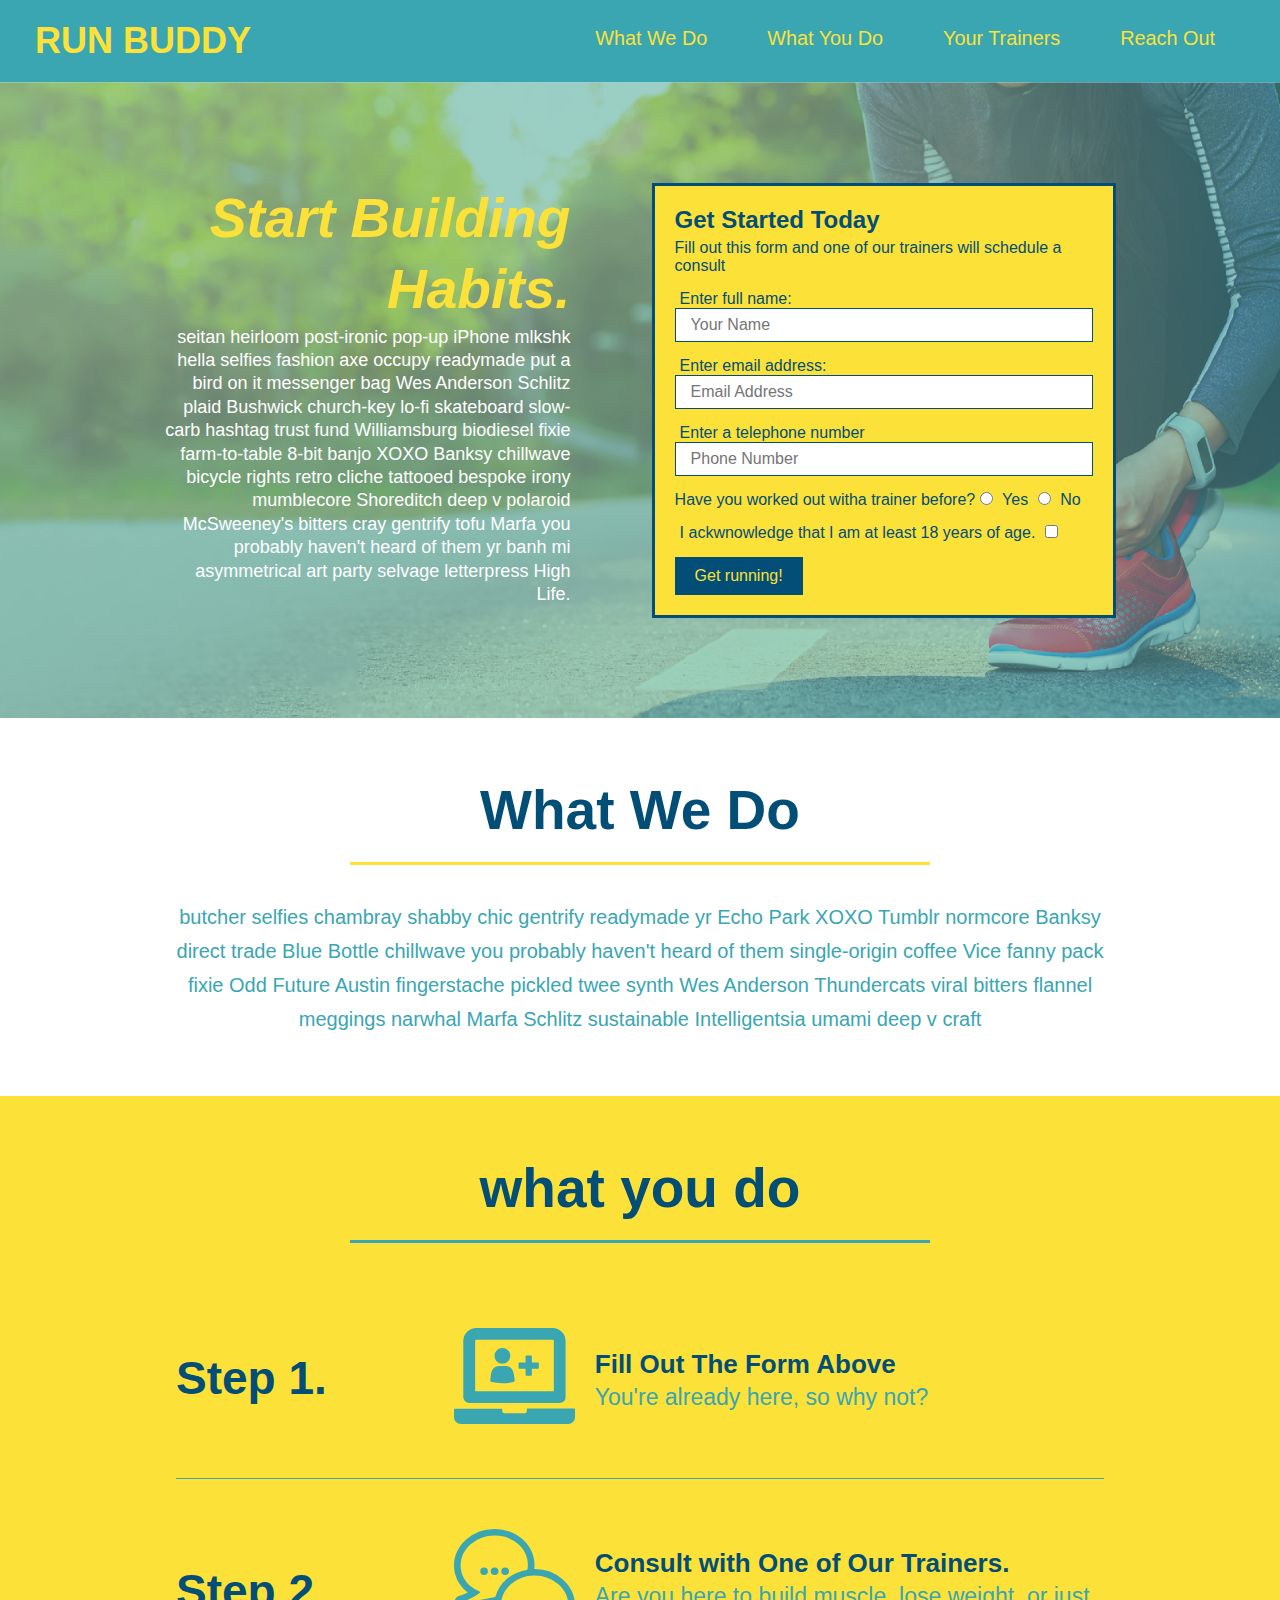
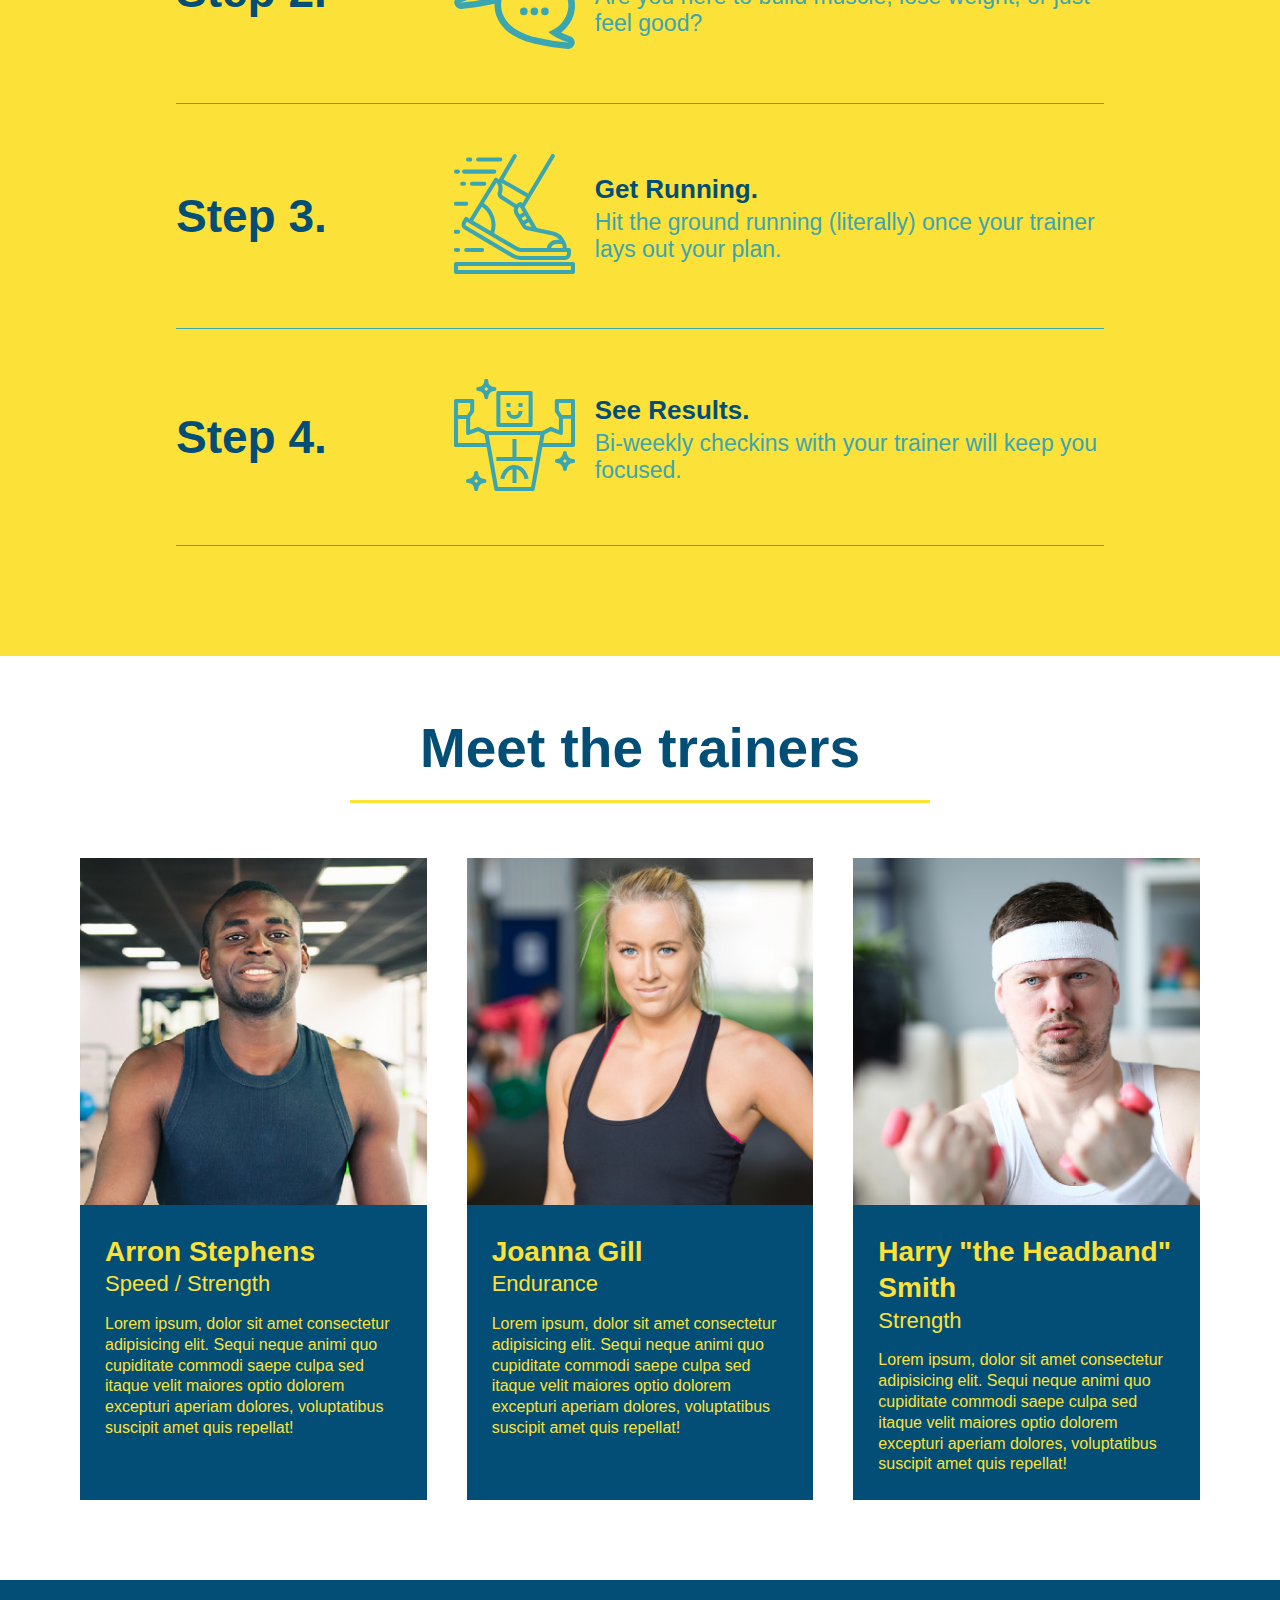
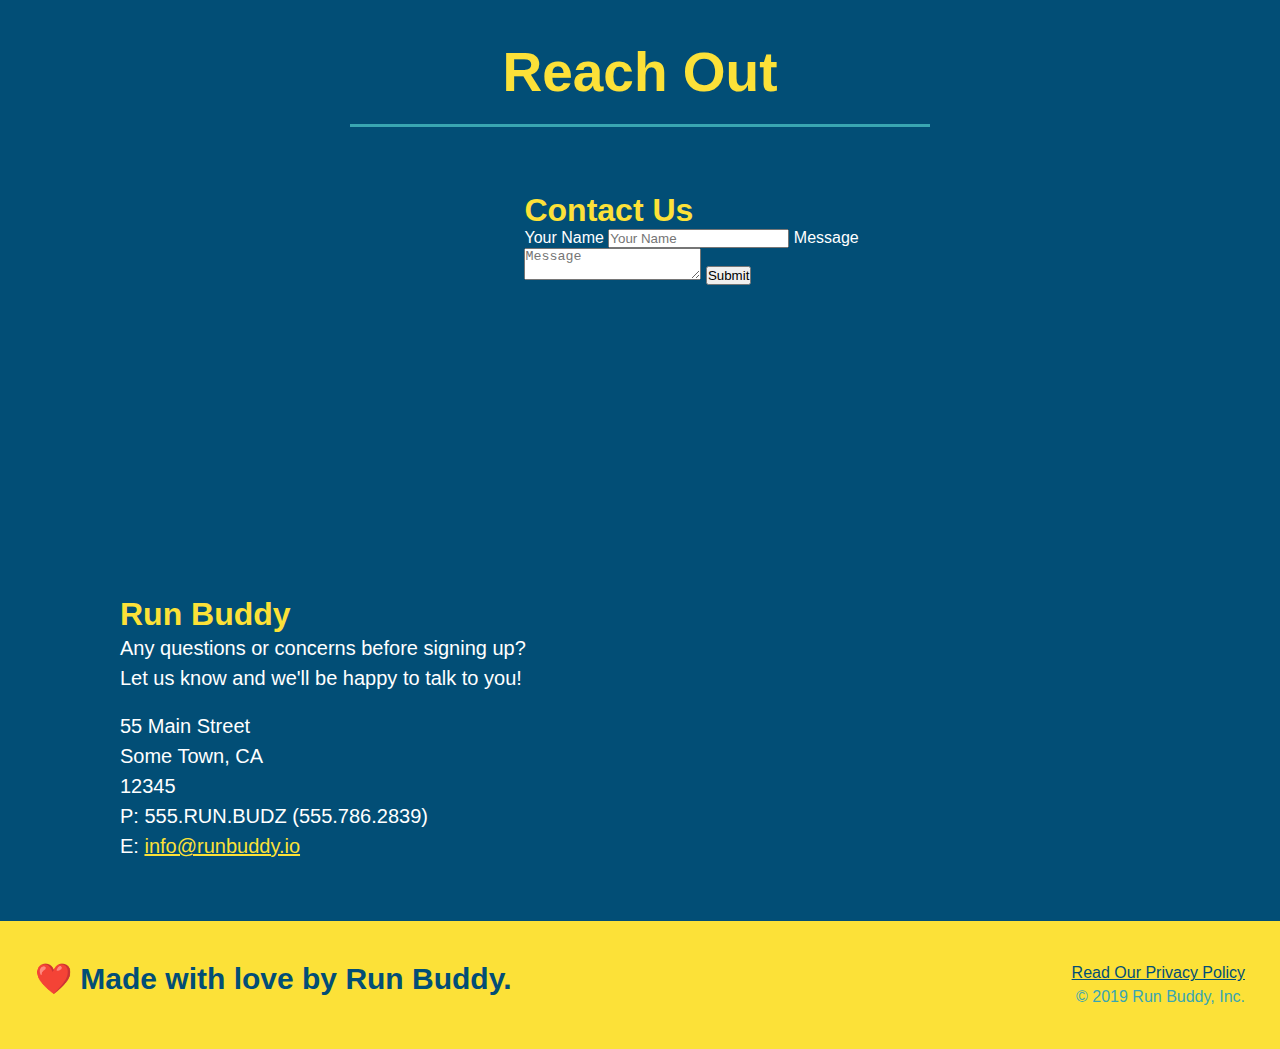
==== commit e2592954: "add flexbox to the trainers" ====
--- a/index.html
+++ b/index.html
@@ -151,45 +151,47 @@
         </section>
 
         <!--"meet the trainers" section -->
-        <section id="your-trainers" class="trainers">
+        <section id="your-trainers">
             <div class="flex-row">
                 <h2 class="section-title primary-border">
                     Meet the trainers
                 </h2>
             </div>
-            <article class="trainer">
-                <img src="./assets/css/images/trainer-1.jpg" alt="Arron Stephens in his workout clothes, ready to pump iron" />
-                <div class="trainer-bio text-left">
-                    <h3>Arron Stephens</h3>
-                    <h4>Speed / Strength</h4>
-                    <p>
-                        Lorem ipsum, dolor sit amet consectetur adipisicing elit. Sequi neque animi quo cupiditate commodi saepe culpa sed
-                        itaque velit maiores optio dolorem excepturi aperiam dolores, voluptatibus suscipit amet quis repellat!                  
-                    </p>
-                </div>
-            </article>
-            <article class="trainer">
-                <div class="trainer-bio text-right">
-                    <h3>Joanna Gill</h3>
-                    <h4>Endurance</h4>
-                    <p>
-                        Lorem ipsum, dolor sit amet consectetur adipisicing elit. Sequi neque animi quo cupiditate commodi saepe culpa sed
-                        itaque velit maiores optio dolorem excepturi aperiam dolores, voluptatibus suscipit amet quis repellat!                    
-                    </p>
-                </div>
-                <img src="./assets/css/images/trainer-2.jpg" alt="Joanna Gill cooling off after a workout." />
-            </article>
-            <article class="trainer">
-                <img src="./assets/css/images/trainer-3.jpg" alt="Harry Smith wearing a headband and lifting comically small pink weights." />
-                <div class="trainer-bio text-left">
-                    <h3>Harry "the Headband" Smith</h3>
-                    <h4>Strength</h4>
-                    <p>
-                        Lorem ipsum, dolor sit amet consectetur adipisicing elit. Sequi neque animi quo cupiditate commodi saepe culpa sed
-                        itaque velit maiores optio dolorem excepturi aperiam dolores, voluptatibus suscipit amet quis repellat!                  
-                    </p>
-                </div>
-            </article>
+            <div class="trainers">
+                <article class="trainer">
+                    <img src="./assets/css/images/trainer-1.jpg" alt="Arron Stephens in his workout clothes, ready to pump iron" />
+                    <div class="trainer-bio">
+                        <h3 class="trainer-name">Arron Stephens</h3>
+                        <h4 class="trainer-role">Speed / Strength</h4>
+                        <p>
+                            Lorem ipsum, dolor sit amet consectetur adipisicing elit. Sequi neque animi quo cupiditate commodi saepe culpa sed
+                            itaque velit maiores optio dolorem excepturi aperiam dolores, voluptatibus suscipit amet quis repellat!                  
+                        </p>
+                    </div>
+                </article>
+                <article class="trainer">
+                    <img src="./assets/css/images/trainer-2.jpg" alt="Joanna Gill cooling off after a workout." />
+                    <div class="trainer-bio">
+                        <h3 class="trainer-name">Joanna Gill</h3>
+                        <h4 class="trainer-role">Endurance</h4>
+                        <p>
+                            Lorem ipsum, dolor sit amet consectetur adipisicing elit. Sequi neque animi quo cupiditate commodi saepe culpa sed
+                            itaque velit maiores optio dolorem excepturi aperiam dolores, voluptatibus suscipit amet quis repellat!                    
+                        </p>
+                    </div>
+                </article>
+                <article class="trainer">
+                    <img src="./assets/css/images/trainer-3.jpg" alt="Harry Smith wearing a headband and lifting comically small pink weights." />
+                    <div class="trainer-bio">
+                        <h3 class="trainer-name">Harry "the Headband" Smith</h3>
+                        <h4 class="trainer-role">Strength</h4>
+                        <p>
+                            Lorem ipsum, dolor sit amet consectetur adipisicing elit. Sequi neque animi quo cupiditate commodi saepe culpa sed
+                            itaque velit maiores optio dolorem excepturi aperiam dolores, voluptatibus suscipit amet quis repellat!                  
+                        </p>
+                    </div>
+                </article>
+            </div>
         </section>
 
         <!--"reach out" section -->
--- a/assets/css/style.css
+++ b/assets/css/style.css
@@ -224,22 +224,27 @@
 }
 
 .trainer {
-    width: 900px;
-    margin: 0 auto 30px auto;
+    margin: 20px;
     background: #024e76;
     color: #fce138;
-    overflow: auto;
+    flex: 1;
+}
+
+.trainers {
+    width: 100%;
+    margin: 0 auto;
+    display: flex;
+    flex-wrap: wrap;
+    justify-content: space-around;
 }
 
 .trainer img {
-    width: 35%;
-    float: left;
+    width: 100%;
 }
 
 .trainer-bio {
-    padding: 35px;
-    float: left;
-    width: 65%;
+    padding: 25px;
+    line-height: 1.3;
 }
 
 .text-left {
@@ -251,19 +256,17 @@
 }
 
 .trainer-bio h3 {
-    font-size: 32px;
-    margin-bottom: 8px;
+    font-size: 28px;
 }
 
 .trainer-bio h4 {
     font-weight: lighter;
-    font-size: 26px;
-    margin-bottom: 25px;
+    font-size: 22px;
+    margin-bottom: 15px;
 }
 
 .trianer-bio p {
     font-size: 17px;
-    line-height: 1.3;
 }
 
 .primary-border {
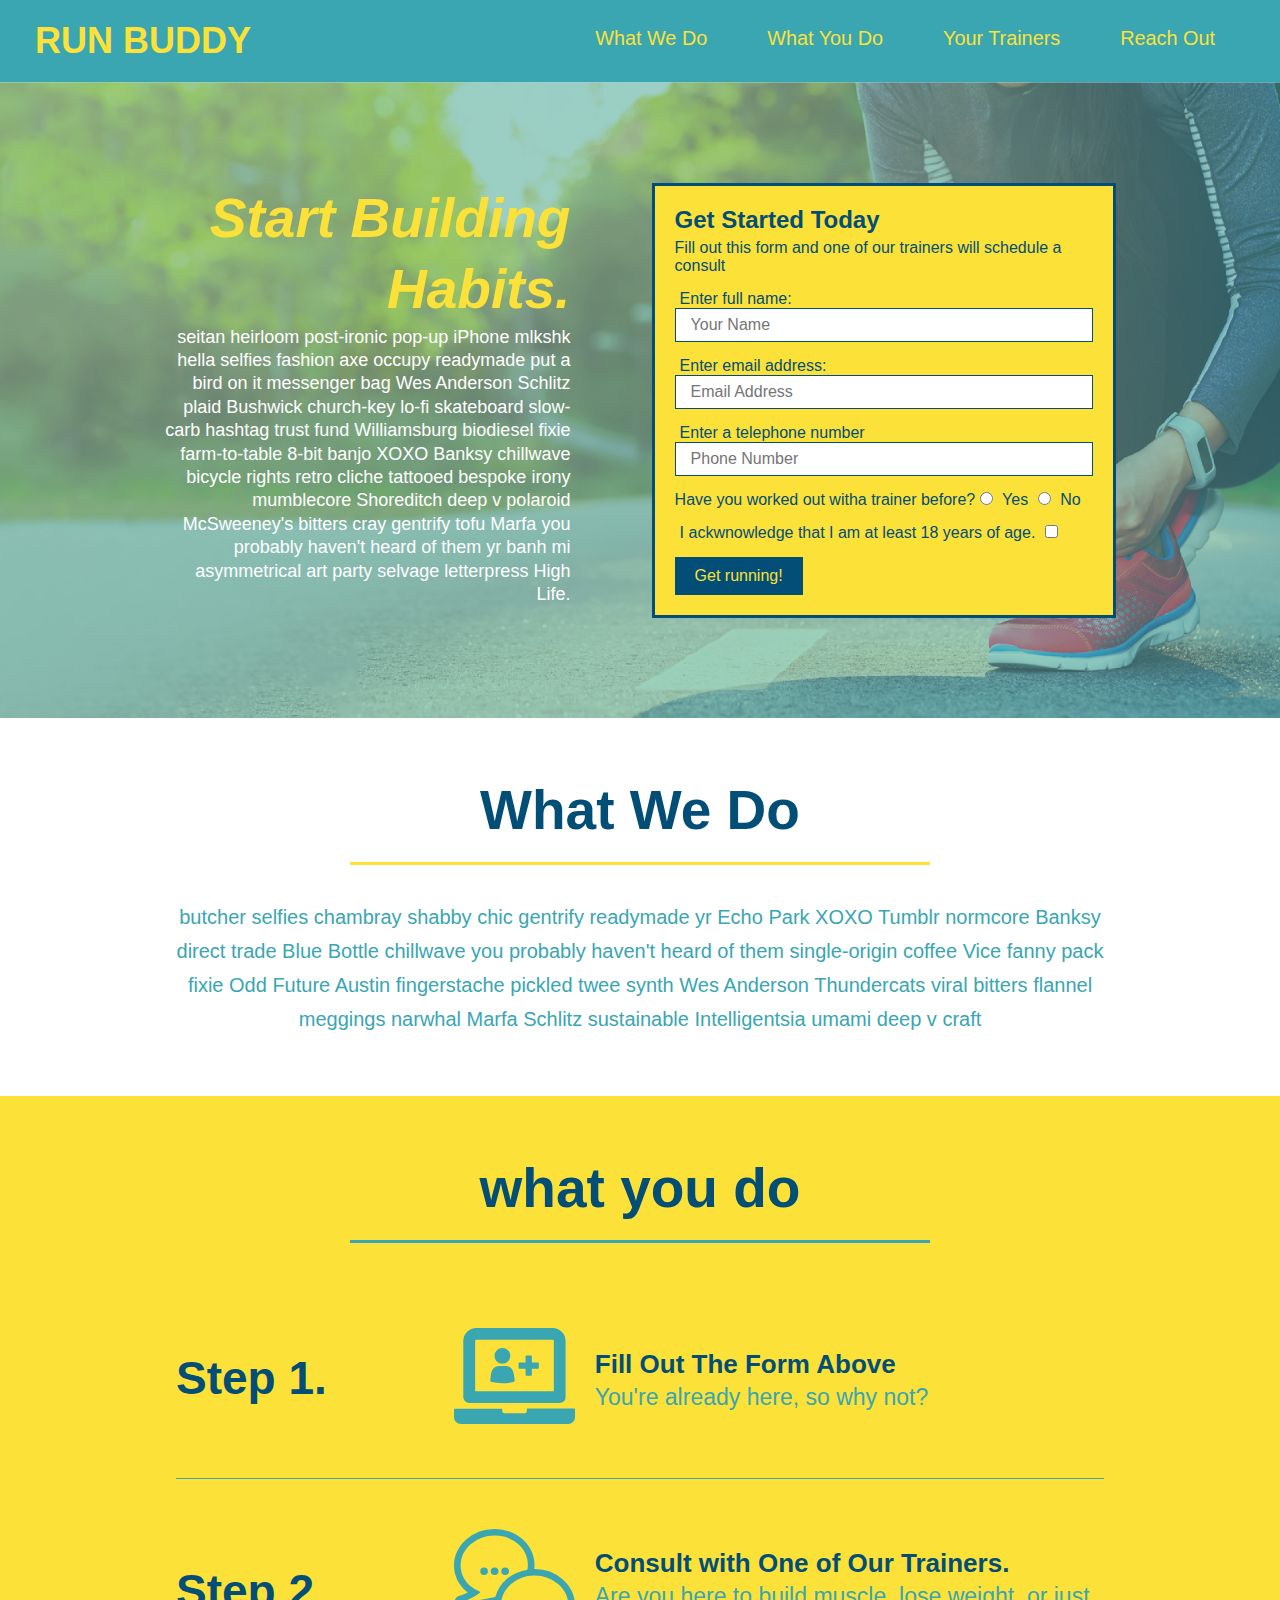
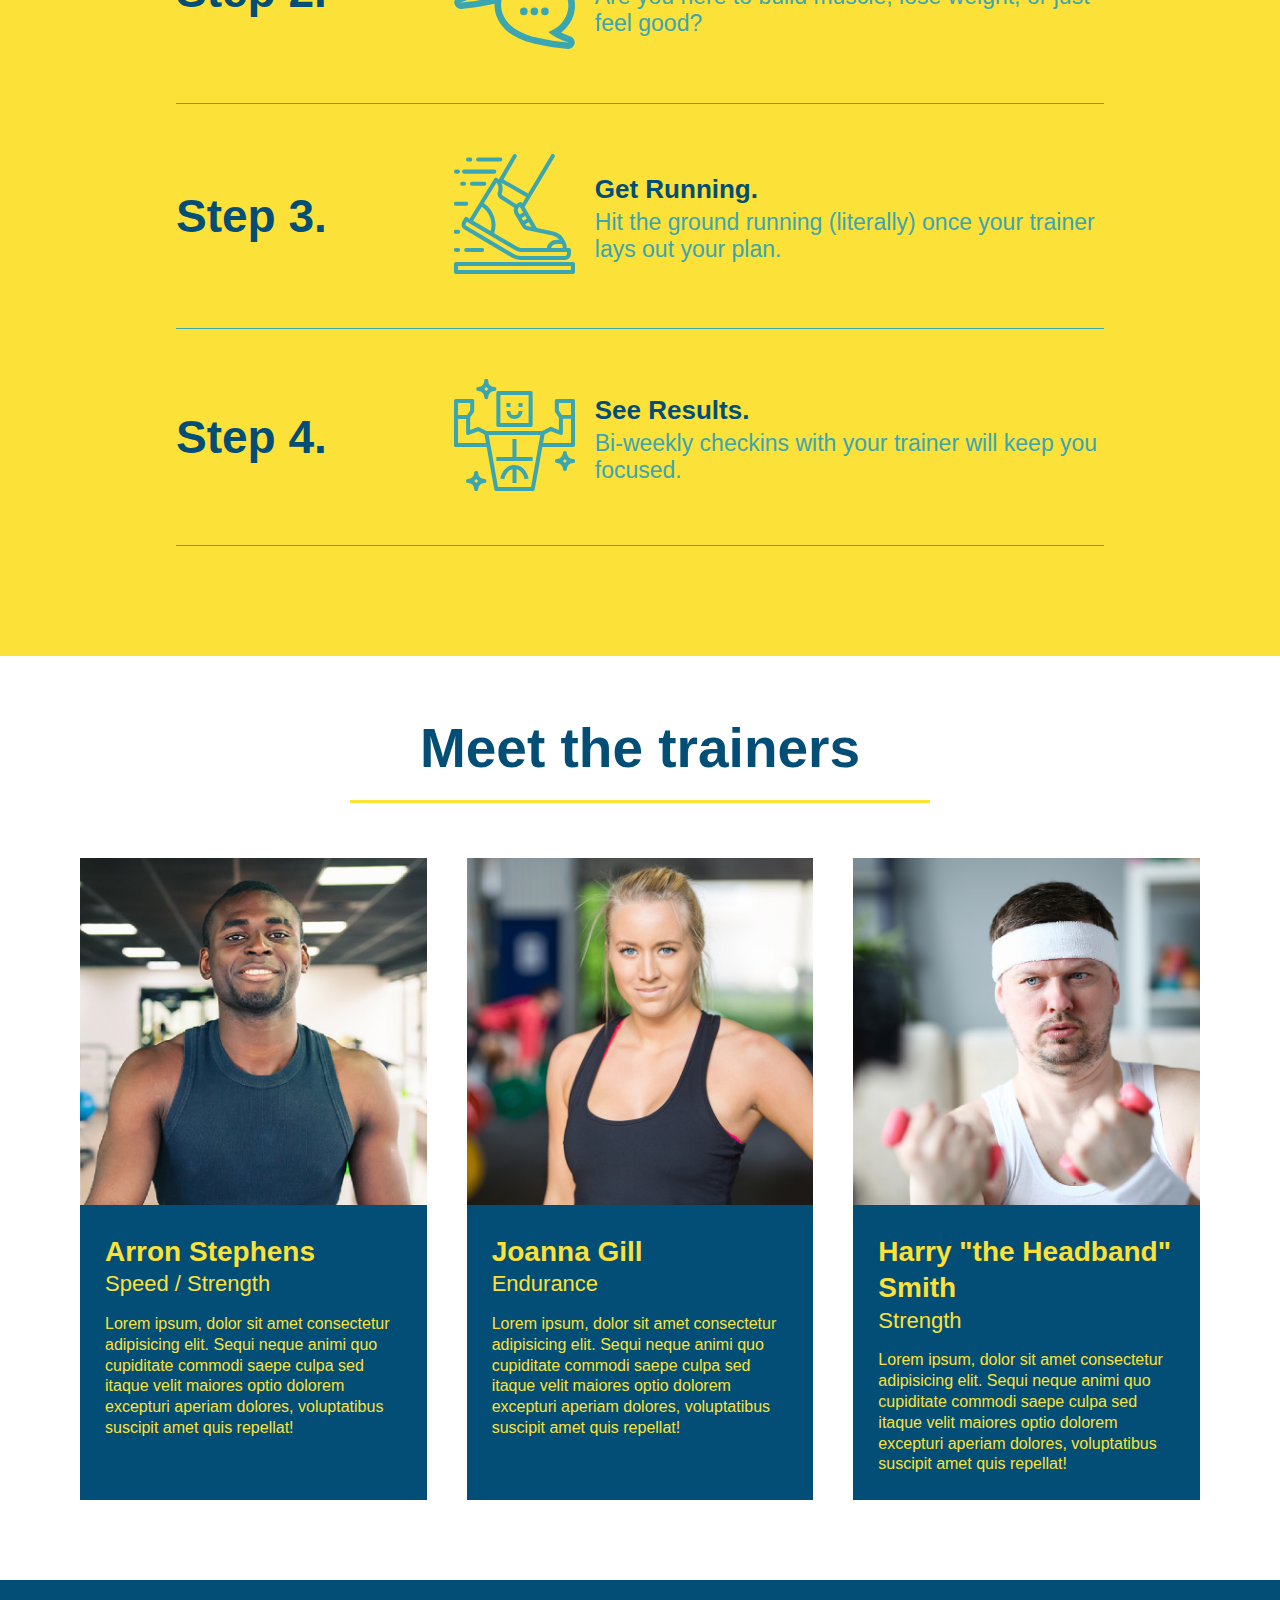
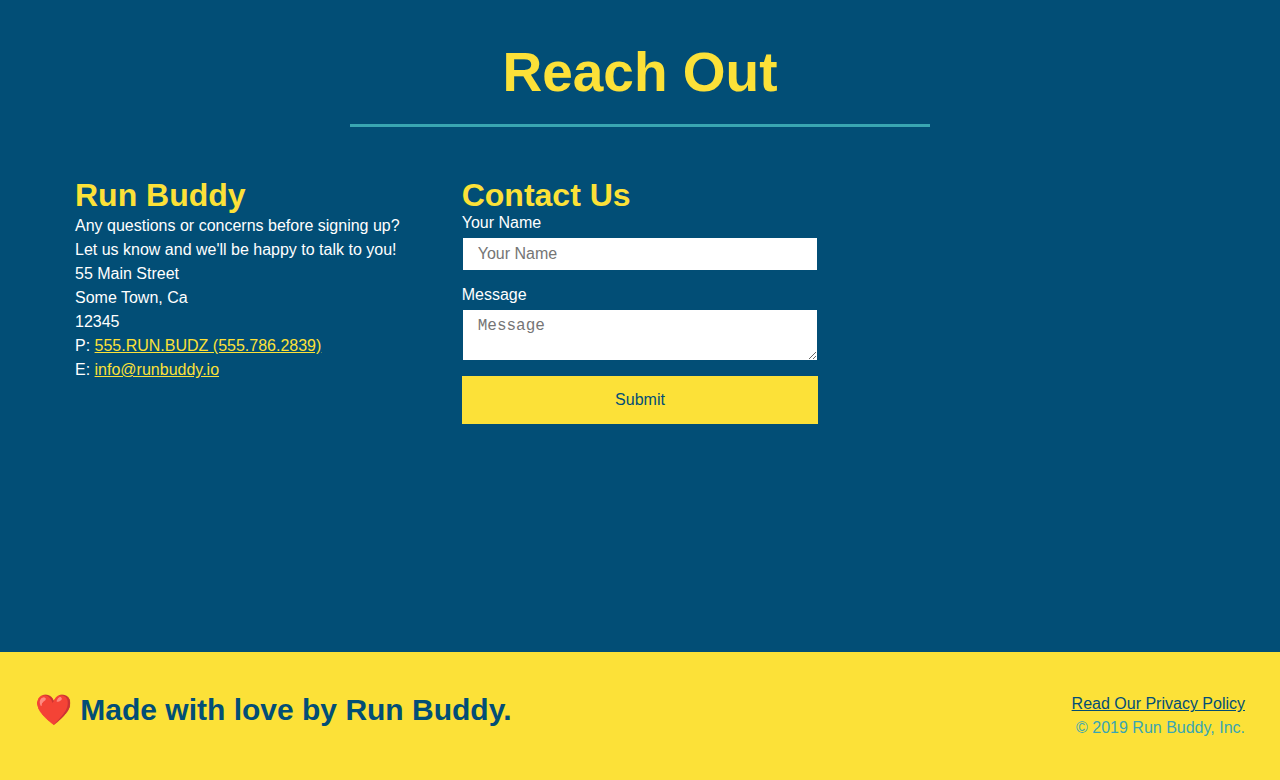
==== commit d29a2f03: "3 column reachout section" ====
--- a/index.html
+++ b/index.html
@@ -198,39 +198,35 @@
         <section id="reach-out" class="contact">
             <h2 class="section-title secondary-border">Reach Out</h2>
             <div class="contact-info">
-                <iframe src="https://www.google.com/maps/embed?pb=!1m18!1m12!1m3!1d3147.1079747227936!2d-120.42364418397035!3d37.92790791110593!2m3!1f0!2f0!3f0!3m2!1i1024!2i768!4f13.1!3m3!1m2!1s0x8090c49129b6ac57%3A0xb56c7eb95a2cd8bd!2sMain%20St%2C%20California%2095327!5e0!3m2!1sen!2sus!4v1616426329495!5m2!1sen!2sus"
-                style="border:0;" 
-                allowfullscreen="" 
-                loading="lazy">
-                </iframe>
+                <div>
+                    <h3>Run Buddy</h3>
+                    <p>
+                        Any questions or concerns before signing up?
+                        <br />
+                        Let us know and we'll be happy to talk to you!
+                    </p>             
+                    <address>
+                        55 Main Street <br />
+                        Some Town, Ca <br />
+                        12345 <br />
+                        P: <a href="tel:555.786.2839">555.RUN.BUDZ (555.786.2839)</a><br />
+                        E: <a href="mailto://info@runbuddy.io">info@runbuddy.io</a>
+                    </address>
+                </div>             
                 <div class="contact-form">
                     <h3>Contact Us</h3>
                     <form>
-                       <label for="contact-name">Your Name</label>
-                       <input type="text" id="contact-name" placeholder="Your Name" />
-                  
-                       <label for="contact-message">Message</label>
-                       <textarea id="contact-message" placeholder="Message"></textarea>
-                  
-                       <button type="submit">Submit</button>
-                      </form>
-                  </div>
-                <div class="contact-info">
-                 <h3>Run Buddy</h3>
-                 <p>
-                    Any questions or concerns before signing up?
-                    <br />
-                    Let us know and we'll be happy to talk to you!
-                 </p>
-                 <br>
-                 <address>
-                    55 Main Street<br />
-                    Some Town, CA<br />
-                    12345 <br />
-                    P: 555.RUN.BUDZ (555.786.2839) <br />
-                    E: <a href="mailto:info@runbuddy.io">info@runbuddy.io</a>
-                 </address>
-                </div>
+                        <label for="contact-name">Your Name</label>
+                        <input type="text" id="contact-name" placeholder="Your Name" />
+                        <label for="contact-message">Message</label>
+                        <textarea id="contact-message" placeholder="Message"></textarea>
+                        <button type="submit">Submit</button>
+                    </form>
+                </div>             
+                <iframe
+                  src="https://www.google.com/maps/embed?pb=!1m14!1m12!1m3!1d12182.30520634488!2d-74.0652613!3d40.2407219!2m3!1f0!2f0!3f0!3m2!1i1024!2i768!4f13.1!5e0!3m2!1sen!2sus!4v1561060983193!5m2!1sen!2sus"
+                  frameborder="0" style="border:0" allowfullscreen>
+                </iframe>
             </div>
         </section>
 
--- a/assets/css/style.css
+++ b/assets/css/style.css
@@ -285,17 +285,22 @@
     color: #fce138;
 }
 
+.contact-info {
+    display: flex;
+    justify-content: space-between;
+    flex-wrap: wrap;
+}
+
+.contact-info > * {
+    flex: 1;
+    margin: 15px;
+}
+
 .contact-info iframe {
-    width: 400px;
     height: 400px;
 }
 
 .contact-info div{
-    width: 410px;
-    display: inline-block;
-    vertical-align: top;
-    text-align: left;
-    margin: 30px 0 0 60px;
     color: white;
 }
 
@@ -307,12 +312,33 @@
 .contact-info p, .contact-info address {
     margin: 20px o;
     line-height: 1.5;
-    font-size: 20px;
+    font-size: 16px;
     font-style: normal;
 }
 
 .contact-info a {
     color: #fce138;
+}
+
+.contact-form input, .contact-form textarea {
+    border: 1px solid #024e76;
+    display: block;
+    padding: 7px 15px;
+    font-size: 16px;
+    color: #024e76;
+    width: 100%;
+    margin-bottom: 15px;
+    margin-top: 5px;
+}
+
+.contact-form button {
+    width: 100%;
+    border: none;
+    background: #fce138;
+    color: #024e76;
+    text-align: center;
+    padding: 15px 0;
+    font-size: 16px;
 }
 
 .page-title {
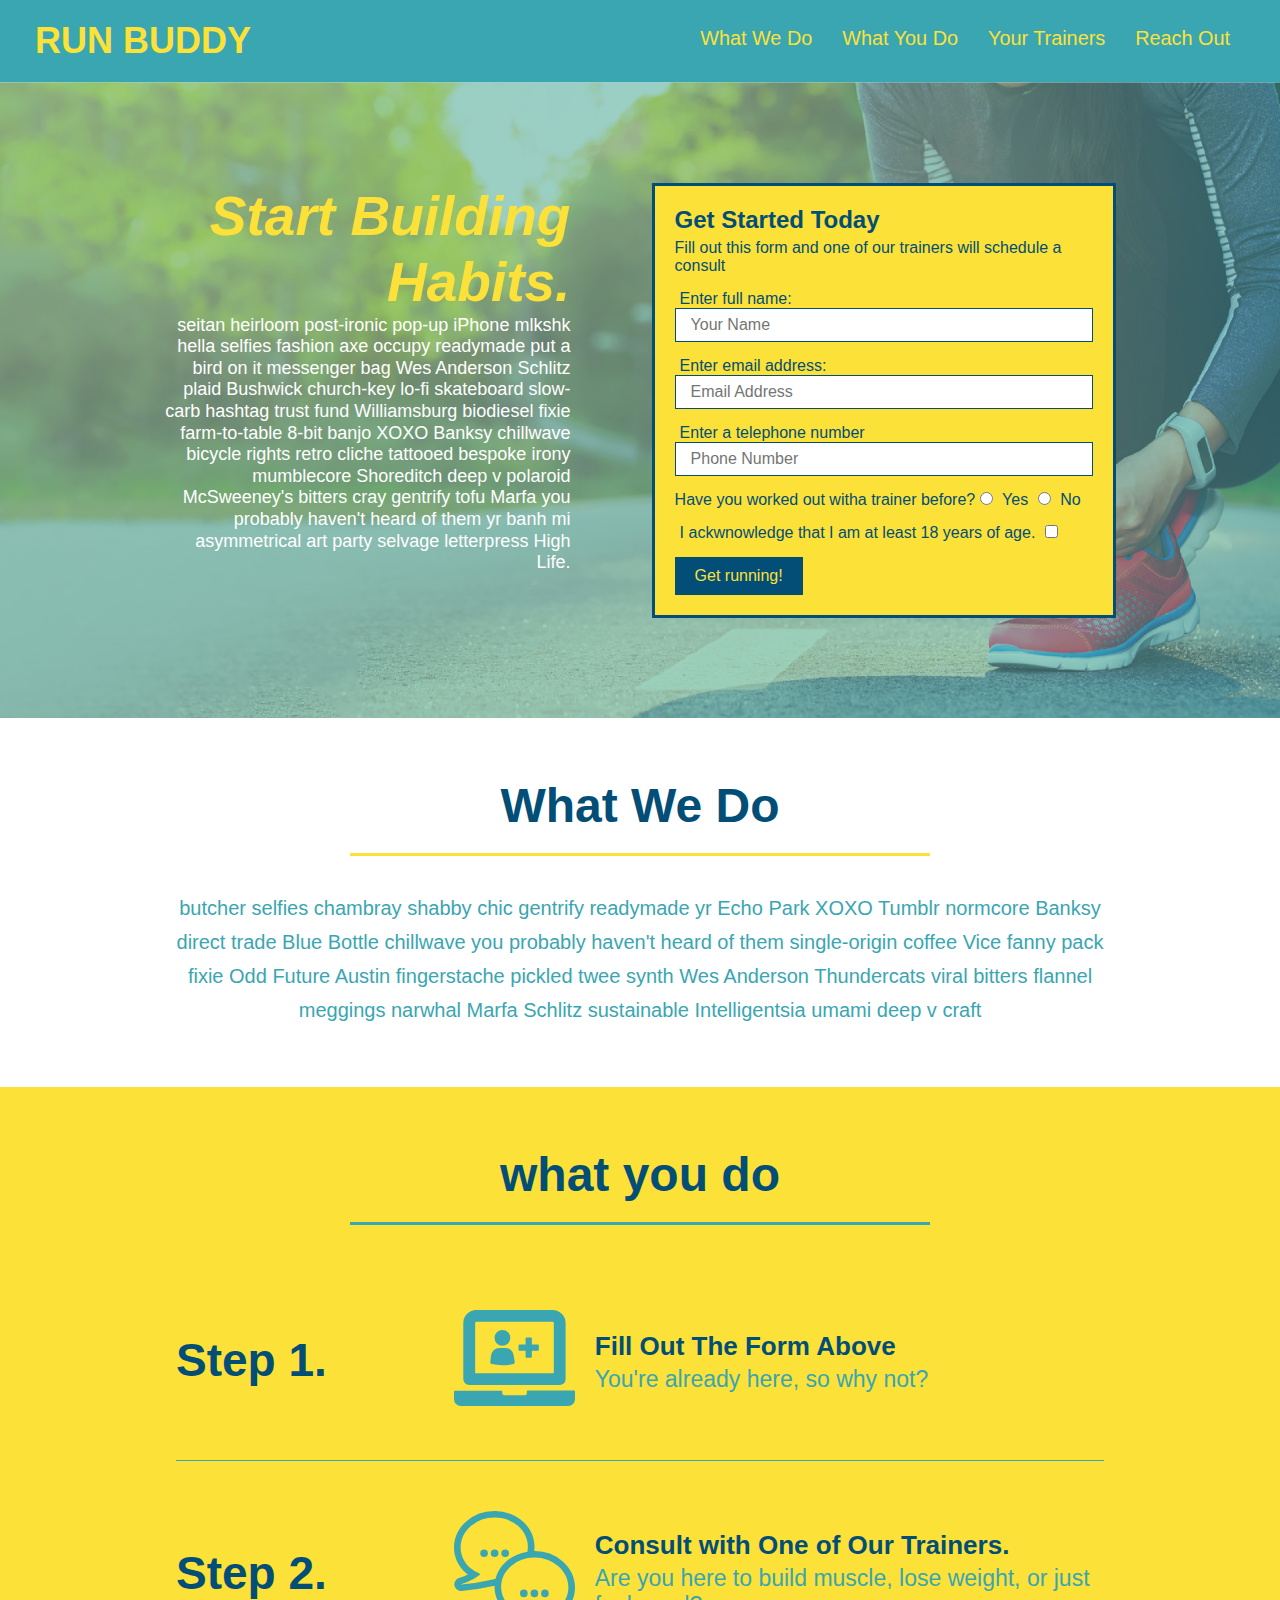
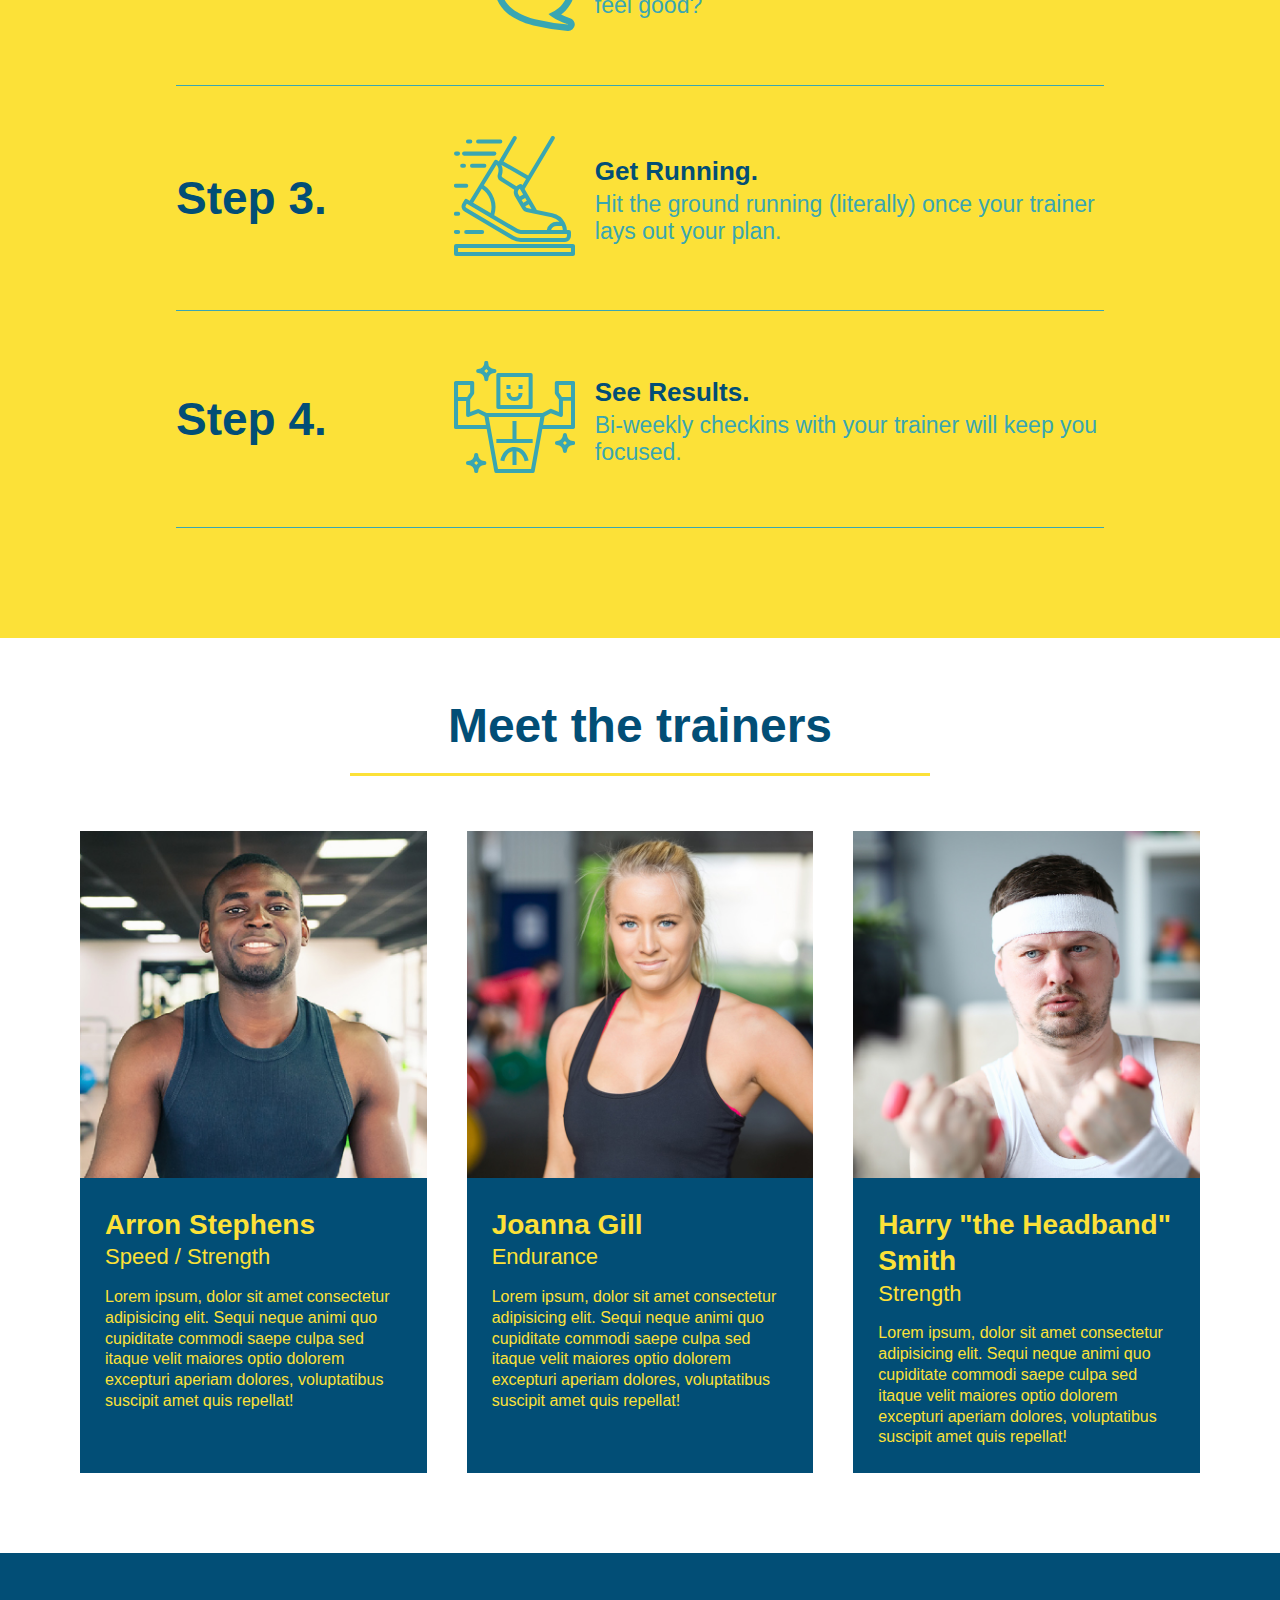
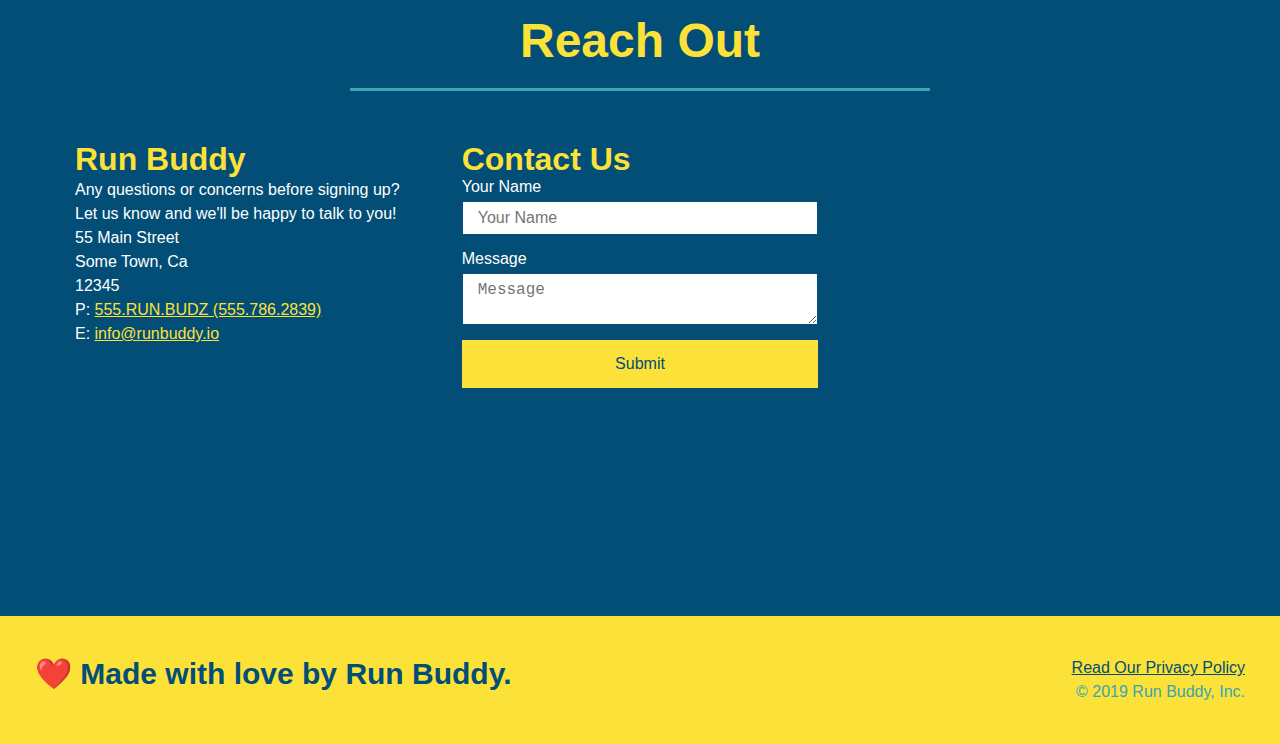
==== commit bfca8939: "made mobile friendly" ====
--- a/index.html
+++ b/index.html
@@ -4,6 +4,7 @@
         <meta charset="UTF-8" />
         <title>Run Buddy</title>
         <link rel="stylesheet" href=" ./assets/css/style.css" />
+        <meta name="viewport" content="width=device-width, initial-scale=1.0" />
     </head>
     <body>
         <!-- navigation -->
--- a/assets/css/style.css
+++ b/assets/css/style.css
@@ -42,8 +42,8 @@
   }
 
 header nav ul li a {
-    margin: 0 30px;
-    font-weight: ligher;
+    padding: 10px 15px;
+    font-weight: lighter;
     font-size: 1.55vw;
 }
 
@@ -88,6 +88,7 @@
     display: flex;
     justify-content: center;
     flex-wrap: wrap;
+    align-items: flex-start;
 }
 
 .hero-form {
@@ -114,7 +115,7 @@
     margin: 3.5%;
     color: #fff;
     font-size: 18px;
-    line-height: 1.3;
+    line-height: 1.2;
 }
 
 .hero-cta h2 {
@@ -159,7 +160,7 @@
 }
 
 .section-title {
-    font-size: 55px;
+    font-size: 48px;
     color: #024e76;
     border-bottom: 3px solid;
     padding-bottom: 20px;
@@ -353,4 +354,110 @@
 
 .flex-row {
     display: flex;
-}+}
+
+@media screen and (max-width: 980px) {
+    header {
+        padding: 0;
+        justify-content: center;        
+    }
+
+    header h1 {
+        width: 100%;
+        text-align: center;
+    }
+
+    header nav ul {
+        margin-top: 20px;
+        width: 100%;
+        justify-content: center;
+    }
+
+    header nav ul li a {
+        font-size: 20px;
+    }
+
+    footer h2, footer div {
+        text-align: center;
+        width: 100%;
+    }
+
+    .hero-cta, .hero-form {
+        width: 100%;
+    }
+
+    .hero-cta {
+        text-align: center;
+    }
+
+    .section-title {
+        width: 80%;
+    }
+
+    .trainer {
+        flex: 0 70%;
+    }
+
+    .contact-info iframe {
+        flex: 1 100%;
+    }
+  }
+  
+  @media screen and (max-width: 768px) {
+    section {
+        padding: 30px 15px;
+    }
+
+    .step h3 {
+        flex: 1 100%;
+        text-align: center;
+    }
+
+    .step-info {
+        flex: 2 100%;
+        text-align: center;
+        justify-content: center;
+    }
+
+    .step-img {
+        flex: 0 32%;
+        margin-right: 0;
+        margin-top: 15px;
+        margin-bottom: 15px;
+    }
+
+    .step-text {
+        flex: 100%;
+    }
+  }
+  
+  @media screen and (max-width: 575px) {
+    .hero-form button {
+        width: 100%;
+    }
+
+    .section-title {
+        width: 95%;
+    }
+
+    .intro p {
+        width: 100%;
+    }
+
+    .trainer {
+        flex: 0 100%;
+    }
+
+    .contact-info {
+        text-align: center;
+    }
+
+    .contact-info > * {
+        flex: 0 100%;
+    }
+
+    .contact-form {
+        order: 3;
+    }
+  }
+
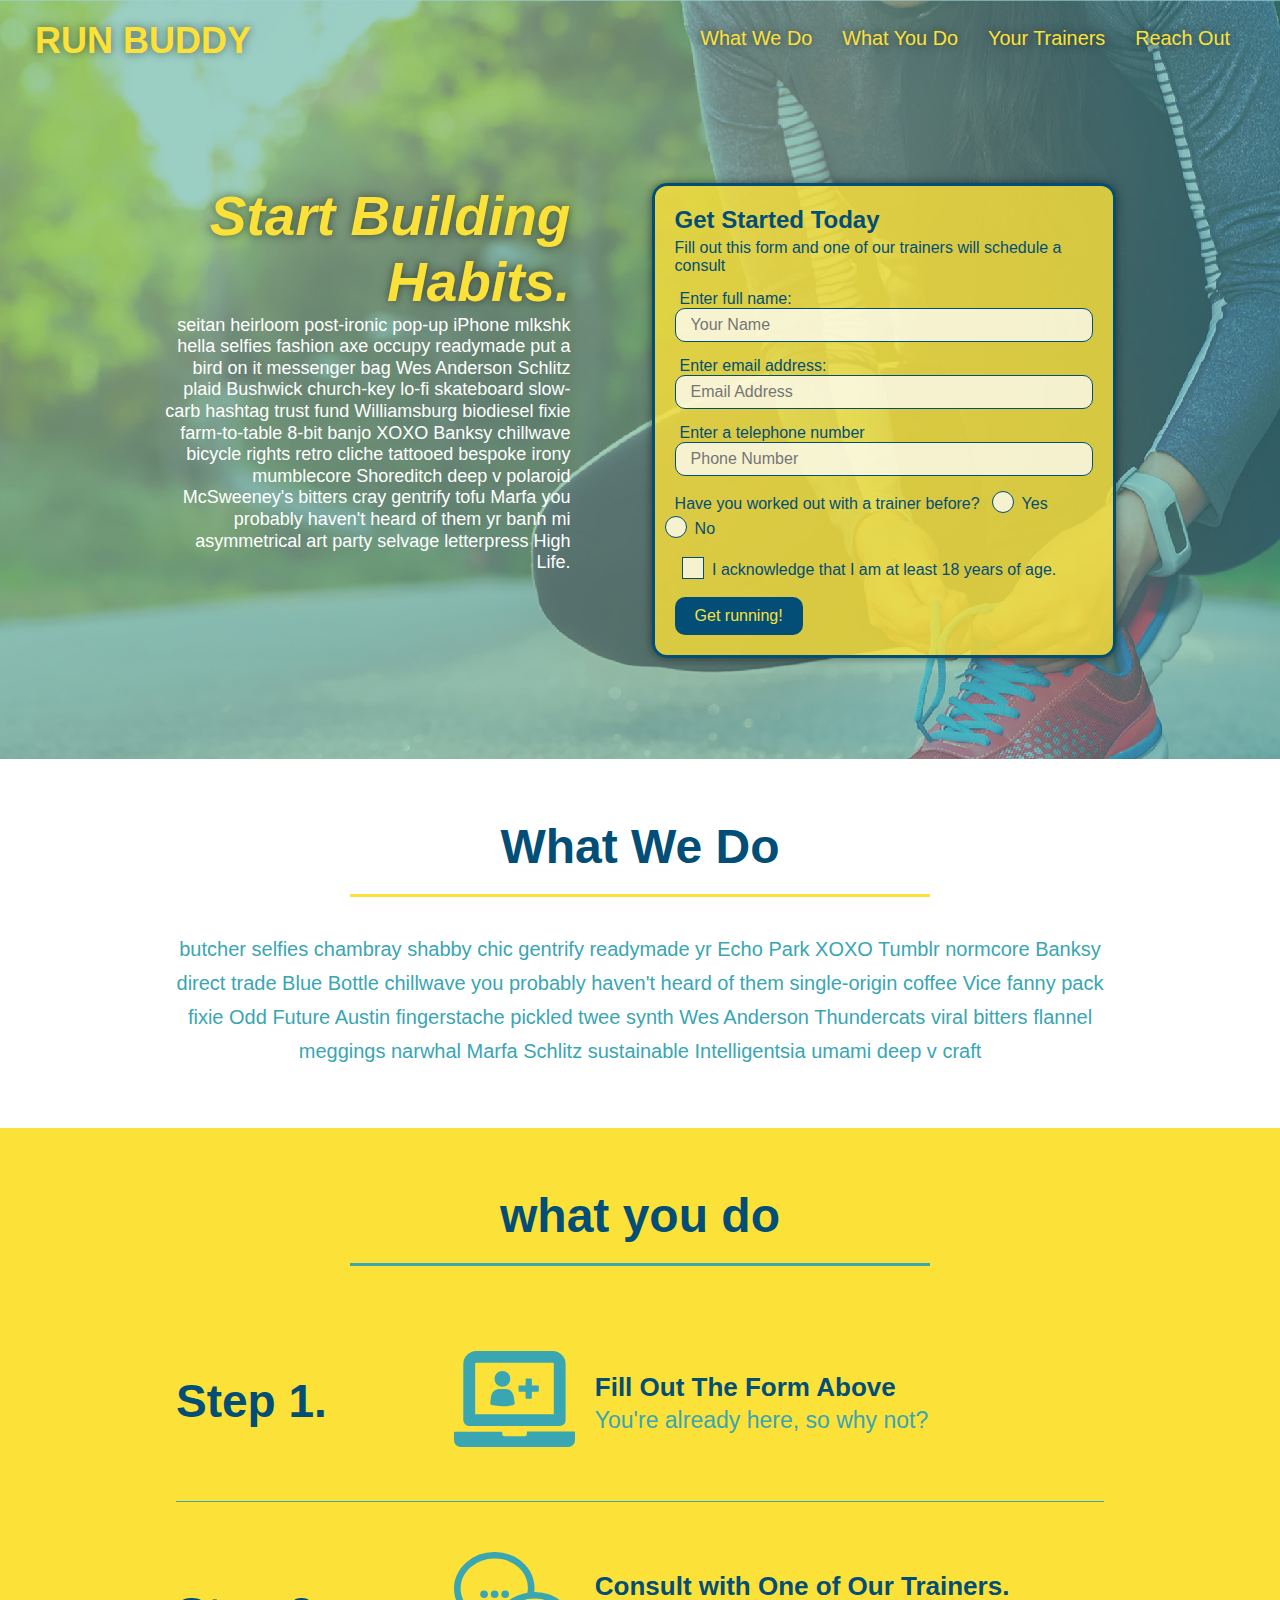
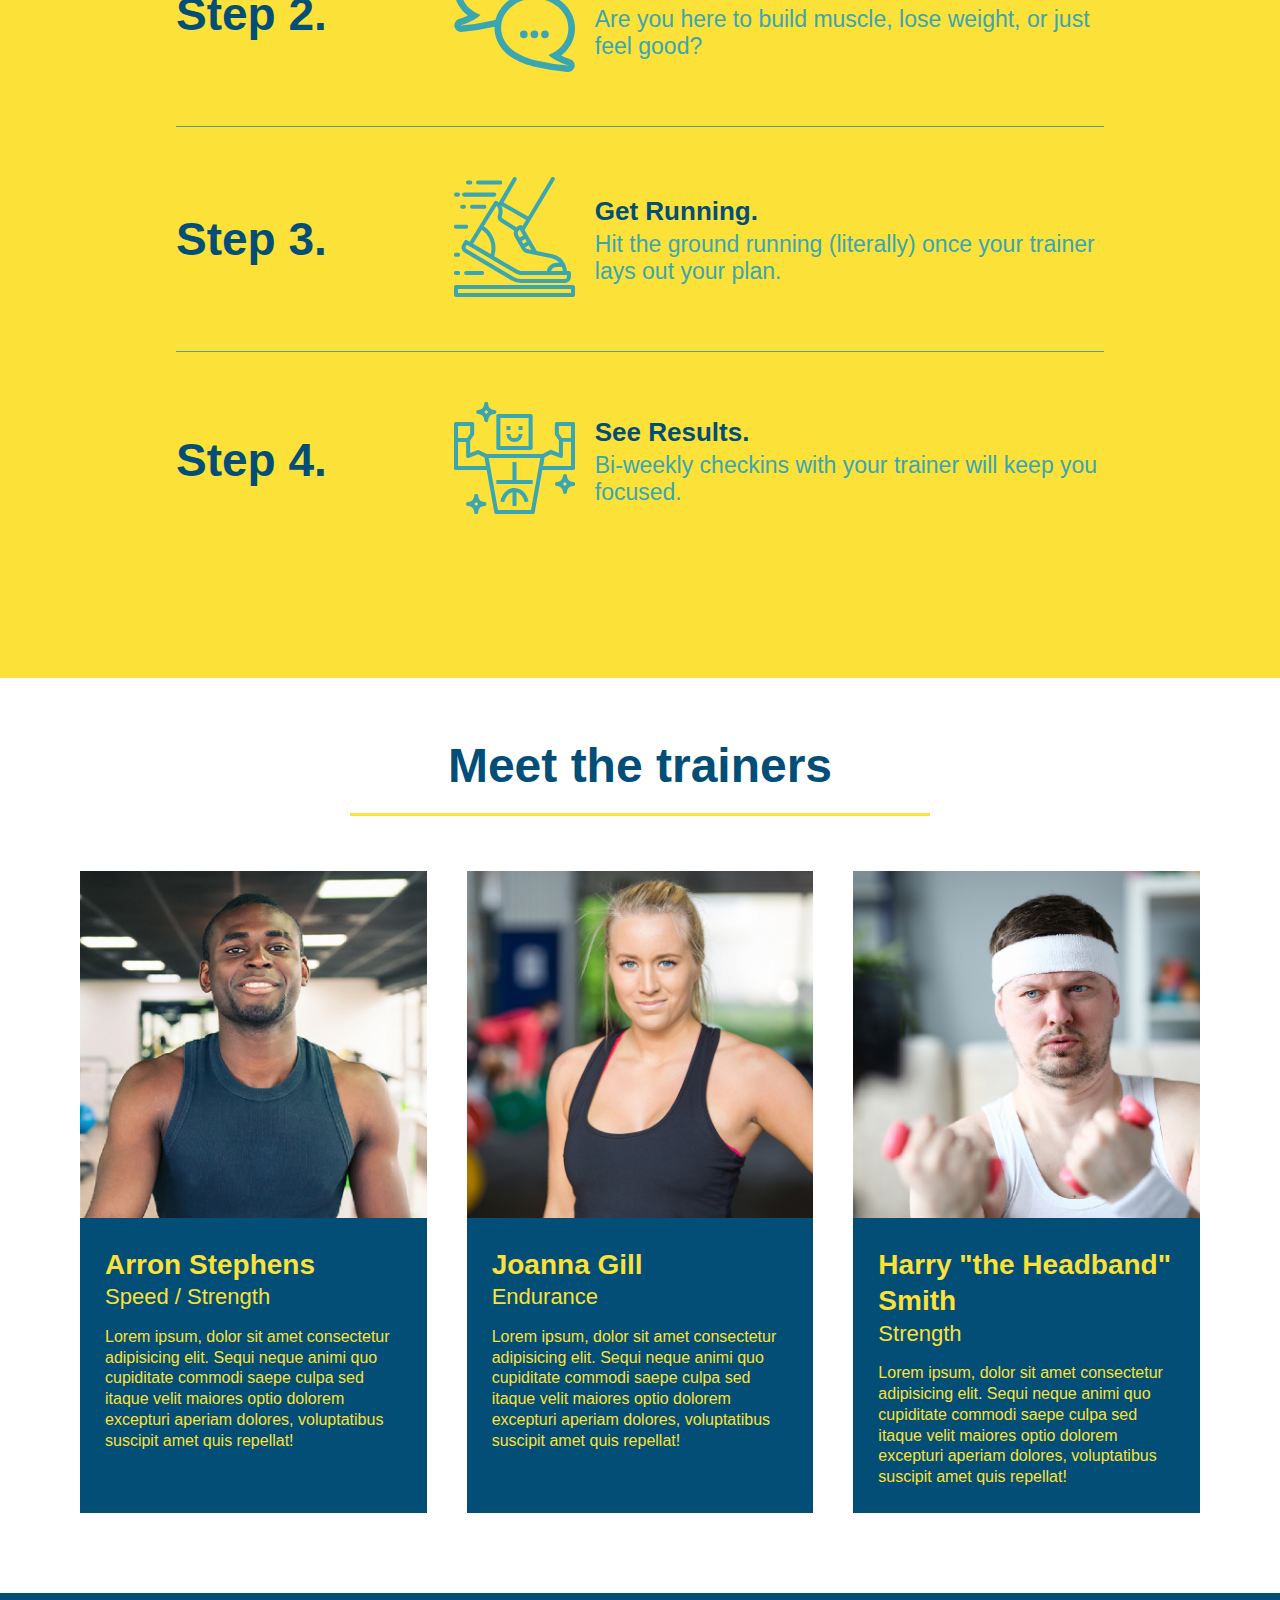
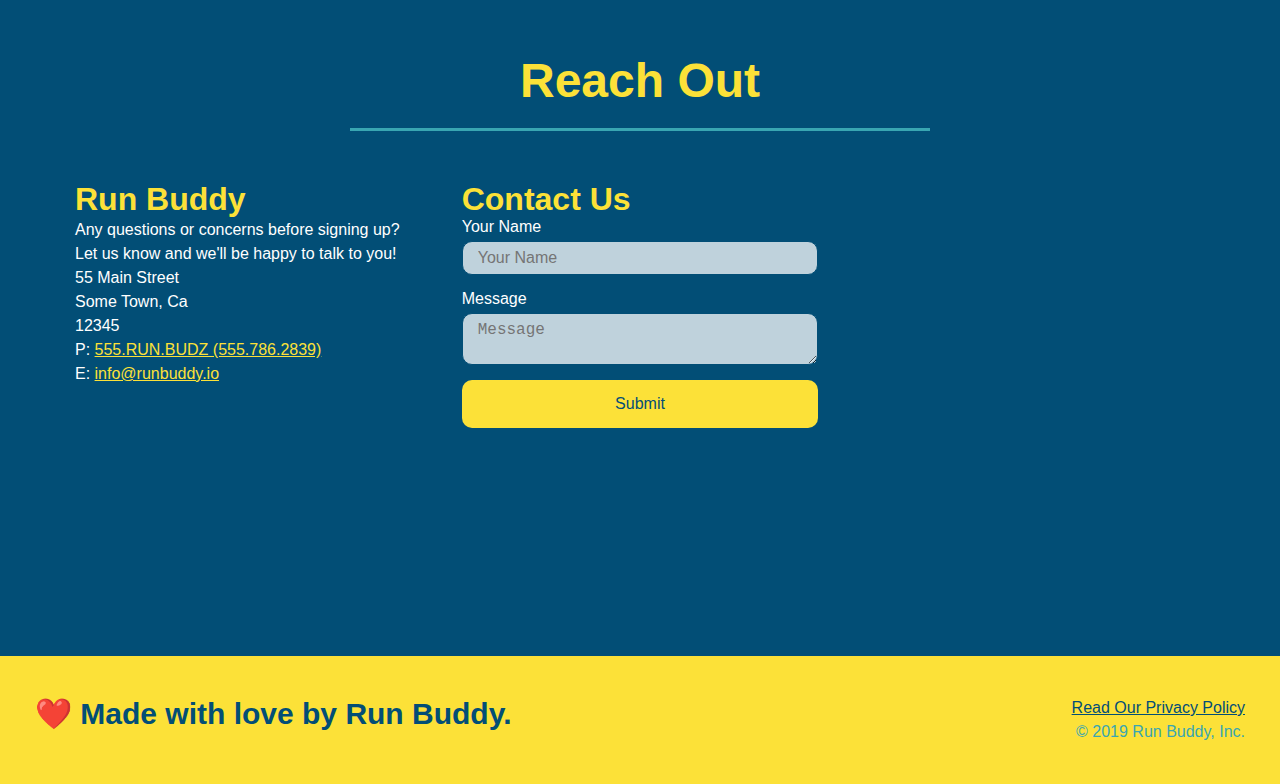
==== commit d12a4ca5: "finish visual enhancements" ====
--- a/index.html
+++ b/index.html
@@ -55,18 +55,21 @@
                     <label for="phone">Enter a telephone number</label>
                     <input for="tel" placeholder="Phone Number" name="phone" id="phone" class="form-input" />
                     <p>
-                        Have you worked out witha  trainer before?
-                        <input type="radio" name="trainer-confirm" id="trainer-yes" />
-                        <label for="trainer-yes">Yes</label>
-
-                        <input type="radio" name="trainer-confirm" id="trainer-no" />
-                        <label for="trainer-no">No</label>  
+                        Have you worked out with a trainer before?
+                        <span class="radio-wrapper">
+                          <input type="radio" name="trainer-confirm" id="trainer-yes" />
+                          <label for="trainer-yes">Yes</label>
+                        </span>
+                        <span class="radio-wrapper">
+                          <input type="radio" name="trainer-confirm" id="trainer-no" />
+                          <label for="trainer-no">No</label>
+                        </span>
                     </p>
                     <p>
-                        <label for="checkbox">
-                        I ackwnowledge that I am at least 18 years of age.
-                        </label>
-                        <input type="checkbox" name="age-confirm" id="checkbox" />
+                        <span class="checkbox-wrapper">
+                          <input type="checkbox" name="age-confirm" id="checkbox" />
+                          <label for="checkbox">I acknowledge that I am at least 18 years of age.</label>
+                        </span>
                     </p>
                     <button type="submit">
                         Get running!
--- a/assets/css/style.css
+++ b/assets/css/style.css
@@ -1,32 +1,47 @@
+:root {
+    --primary-color: #fce138;
+    --secondary-color: #024e76;
+    --tertiary-color: #39a6b2;
+}
+
 body {
     font-family:  Helvetica, Arial, sans-serif;
 }
 
 body {
     /* Css Comment */
-    color: #39a6b2;
+    color: var(--tertiary-color);
     font-family: Helvetica, Arial, sans-serif;
 }
 
 /* spply styles to to <header> */
 header {
     padding: 20px 35px;
-    background-color: #39a6b2;
+    background-color: var(--tertiary-color);
     display: flex;
     justify-content: space-between;
     flex-wrap: wrap;
+    position: -webkit-sticky;
+    position: sticky;
+    top: 0;
+    background-image: url("../css/images/hero-bg.jpg");
+    background-size: cover;
+    background-attachment: fixed;
+    background-position: 80%;
+    z-index: 9999;
 }
 
 header h1 {
     font-weight: bold;
     font-size: 36px;
-    color: #fce138;
+    color: var(--primary-color);
     margin: 0;
+    text-shadow: 0 0 10px rgba(0, 0, 0, 0.5);
 }
 
 header a {
     text-decoration: none;
-    color: #fce138;
+    color: var(--primary-color);
 }
 
 header nav {
@@ -45,6 +60,14 @@
     padding: 10px 15px;
     font-weight: lighter;
     font-size: 1.55vw;
+    text-shadow: 0 0 10px rgba(0, 0, 0, 0.5);
+}
+
+header nav ul li a:hover {
+    background: #fce138;
+    color: var(--secondary-color);
+    border-radius: 15px;
+    text-shadow: none;
 }
 
 * {
@@ -54,7 +77,7 @@
 }
 
 footer {
-    background: #fce138;
+    background: var(--primary-color);
     width: 100%;
     padding: 40px 35px;
     display: flex;
@@ -63,7 +86,7 @@
 }
 
 footer h2 {
-    color: #024e76;
+    color: var(--secondary-color);
     font-size: 30px;
     margin: 0;
 }
@@ -74,7 +97,7 @@
 }
 
 footer a {
-    color: #024e76;
+    color: var(--secondary-color);
 }
 
 section {
@@ -89,15 +112,19 @@
     justify-content: center;
     flex-wrap: wrap;
     align-items: flex-start;
+    background-attachment: fixed;
+    background-position: 80%;
 }
 
 .hero-form {
-    color: #024e76;
-    background-color: #fce138;
+    color: var(--secondary-color);
+    background-color: rgb(252, 225, 56, 0.8);
     padding:20px;
     border: solid 3px #024e76;
     width: 40%;
     margin: 3.5%;
+    box-shadow: 0 0 10px rgba(0,  0, 0, 0.5);
+    border-radius: 15px;
 }
 
 .hero-form h3 {
@@ -121,17 +148,25 @@
 .hero-cta h2 {
     font-style: italic;
     font-size: 55px;
-    color: #fce138;
+    color: var(--primary-color);
+    text-shadow: 0 0 10px rgba(0, 0, 0, 0.5);
 }
 
 .form-input {
-    border: 1px solid #024e76;
+    border: 1px solid var(--secondary-color);
     display: block;
     padding: 7px 15px;
     font-size: 16px;
     color: #024e76;
     width: 100%;
     margin-bottom: 15px;
+    border-radius: 10px;
+    background-color: rgba(255,255,255, 0.75);
+}
+
+.form-input:focus {
+    background-color: rgba(255,255,255, 1);
+    outline: none;
 }
 
 .hero-form label {
@@ -139,16 +174,81 @@
 }
 
 .hero-form button {
-    background-color: #024e76;
-    color: #fce138;
+    background-color: var(--secondary-color);
+    color: var(--primary-color);
     border: none;
     padding: 10px 20px;
     font-size: 16px;
+    border-radius: 10px;
+}
+
+.hero-form button:hover {
+    background-color: var(--tertiary-color);
+}
+
+.checkbox-wrapper input, .radio-wrapper input {
+    opacity: 0;
+}
+
+.checkbox-wrapper label, .radio-wrapper label {
+      position: relative;
+      left: 10px;
+      margin: 10px;
+      line-height: 1.6;
+}
+
+.checkbox-wrapper label::before, .radio-wrapper label::before {
+    content: "";
+    height: 20px;
+    width: 20px;
+    background: rgba(255, 255, 255, 0.75);  
+    border: 1px solid var(--secondary-color);  
+    position: absolute;
+    top: -4px;
+    left: -30px;
+}
+
+.radio-wrapper label::before {
+    border-radius: 50%;
+}
+
+.radio-wrapper label::after {
+    content: "";
+    width: 20px;
+    height: 20px;
+    border-radius: 50%;
+    background: var(--secondary-color);
+    position: absolute;
+    left: -29px;
+    top: -3px;
+    background-image: radial-gradient(circle, var(--tertiary-color), var(--secondary-color));
+}
+  
+  .checkbox-wrapper label::after {
+    content: "";
+    height: 6px;
+    width: 14px;
+    border-left: 2px solid var(--secondary-color);
+    border-bottom: 2px solid var(--secondary-color);
+    position: absolute;
+    left: -26px;
+    top: 1px;
+    transform: rotate(-58deg);
+}
+
+.checkbox-wrapper input + label::after, 
+.radio-wrapper input + label::after {
+  content: none;
+}
+
+.checkbox-wrapper input:checked + label::after, 
+.radio-wrapper input:checked + label::after {
+  content: "";
 }
 
 .intro p {
     line-height: 1.7;
-    color: #39a6b2;
+    color: var(--tertiary-color);
     width: 80%;
     font-size: 20px;
     margin: 0 auto;
@@ -156,12 +256,12 @@
 }
 
 .steps {
-    background: #fce138;
+    background: var(--primary-color);
 }
 
 .section-title {
     font-size: 48px;
-    color: #024e76;
+    color: var(--secondary-color);
     border-bottom: 3px solid;
     padding-bottom: 20px;
     text-align: center;
@@ -170,25 +270,29 @@
 }
 
 .primary-border {
-    border-color: #fce138;
+    border-color: var(--primary-color);
 }
 
 .secondary-border {
-    border-color: #39a6b2;
+    border-color: var(--tertiary-color);
 }
 .step {
     margin: 50px auto;
     padding-bottom: 50px;
     width: 80%;
-    border-bottom: 1px solid #39a6b2;
+    border-bottom: 1px solid var(--tertiary-color);
     display: flex;
     flex-wrap: wrap;
     align-items: center;
     justify-content: space-between;
 }
 
+.step:last-child {
+    border-bottom: none;
+}
+
 .step h3 {
-    color: #024e76;
+    color: var(--secondary-color);
     font-size: 46px;
     flex: 1 30%;
 }
@@ -216,18 +320,18 @@
 .step-text h4 {
     font-size: 26px;
     line-height: 1.5;
-    color: #024e76;
+    color: var(--secondary-color);
 }
 
 .steps p {
-    color: #39a6b2;
+    color: var(--tertiary-color);
     font-size: 23px;
 }
 
 .trainer {
     margin: 20px;
-    background: #024e76;
-    color: #fce138;
+    background: var(--secondary-color);
+    color: var(--primary-color);
     flex: 1;
 }
 
@@ -271,19 +375,19 @@
 }
 
 .primary-border {
-    border-color: #fce138;
+    border-color: var(--primary-color);
 }
 
 .secondary-border {
-    border-color: #39a6b2;
+    border-color: var(--tertiary-color);
 }
 
 .contact {
-    background: #024e76;
+    background: var(--secondary-color);
 }
 
 .contact h2 {
-    color: #fce138;
+    color: var(--primary-color);
 }
 
 .contact-info {
@@ -306,7 +410,7 @@
 }
 
 .contact-info h3{
-    color: #fce138;
+    color: var(--primary-color);
     font-size: 32px;
 }
 
@@ -318,34 +422,47 @@
 }
 
 .contact-info a {
-    color: #fce138;
+    color: var(--primary-color);
 }
 
 .contact-form input, .contact-form textarea {
-    border: 1px solid #024e76;
+    border: 1px solid var(--secondary-color);
     display: block;
     padding: 7px 15px;
     font-size: 16px;
-    color: #024e76;
+    color: var(--secondary-color);
     width: 100%;
     margin-bottom: 15px;
     margin-top: 5px;
+    border-radius: 10px;
+    background-color: rgba(255,255,255, 0.75);
+}
+
+.contact-form input:focus, .contact-form textarea:focus {
+    background-color: rgba(255,255,255, 1);
+    outline: none;
 }
 
 .contact-form button {
     width: 100%;
     border: none;
-    background: #fce138;
-    color: #024e76;
+    background: var(--primary-color);
+    color: var(--secondary-color);
     text-align: center;
     padding: 15px 0;
     font-size: 16px;
+    border-radius: 10px;
+}
+
+.contact-form button:hover {
+    color: var(--primary-color);
+    background: var(--tertiary-color);
 }
 
 .page-title {
-    color: #fce138;
+    color: var(--primary-color);
     display: inline-block;
-    border-bottom: solid 4px #fce138;
+    border-bottom: solid 4px var(--primary-color);
     padding: 0 80px 15px 80px;
     font-weight: normal;
     font-size: 42px;
@@ -359,7 +476,8 @@
 @media screen and (max-width: 980px) {
     header {
         padding: 0;
-        justify-content: center;        
+        justify-content: center;  
+        position: relative;      
     }
 
     header h1 {
@@ -401,6 +519,8 @@
     .contact-info iframe {
         flex: 1 100%;
     }
+
+    /* start of media elements */
   }
   
   @media screen and (max-width: 768px) {
